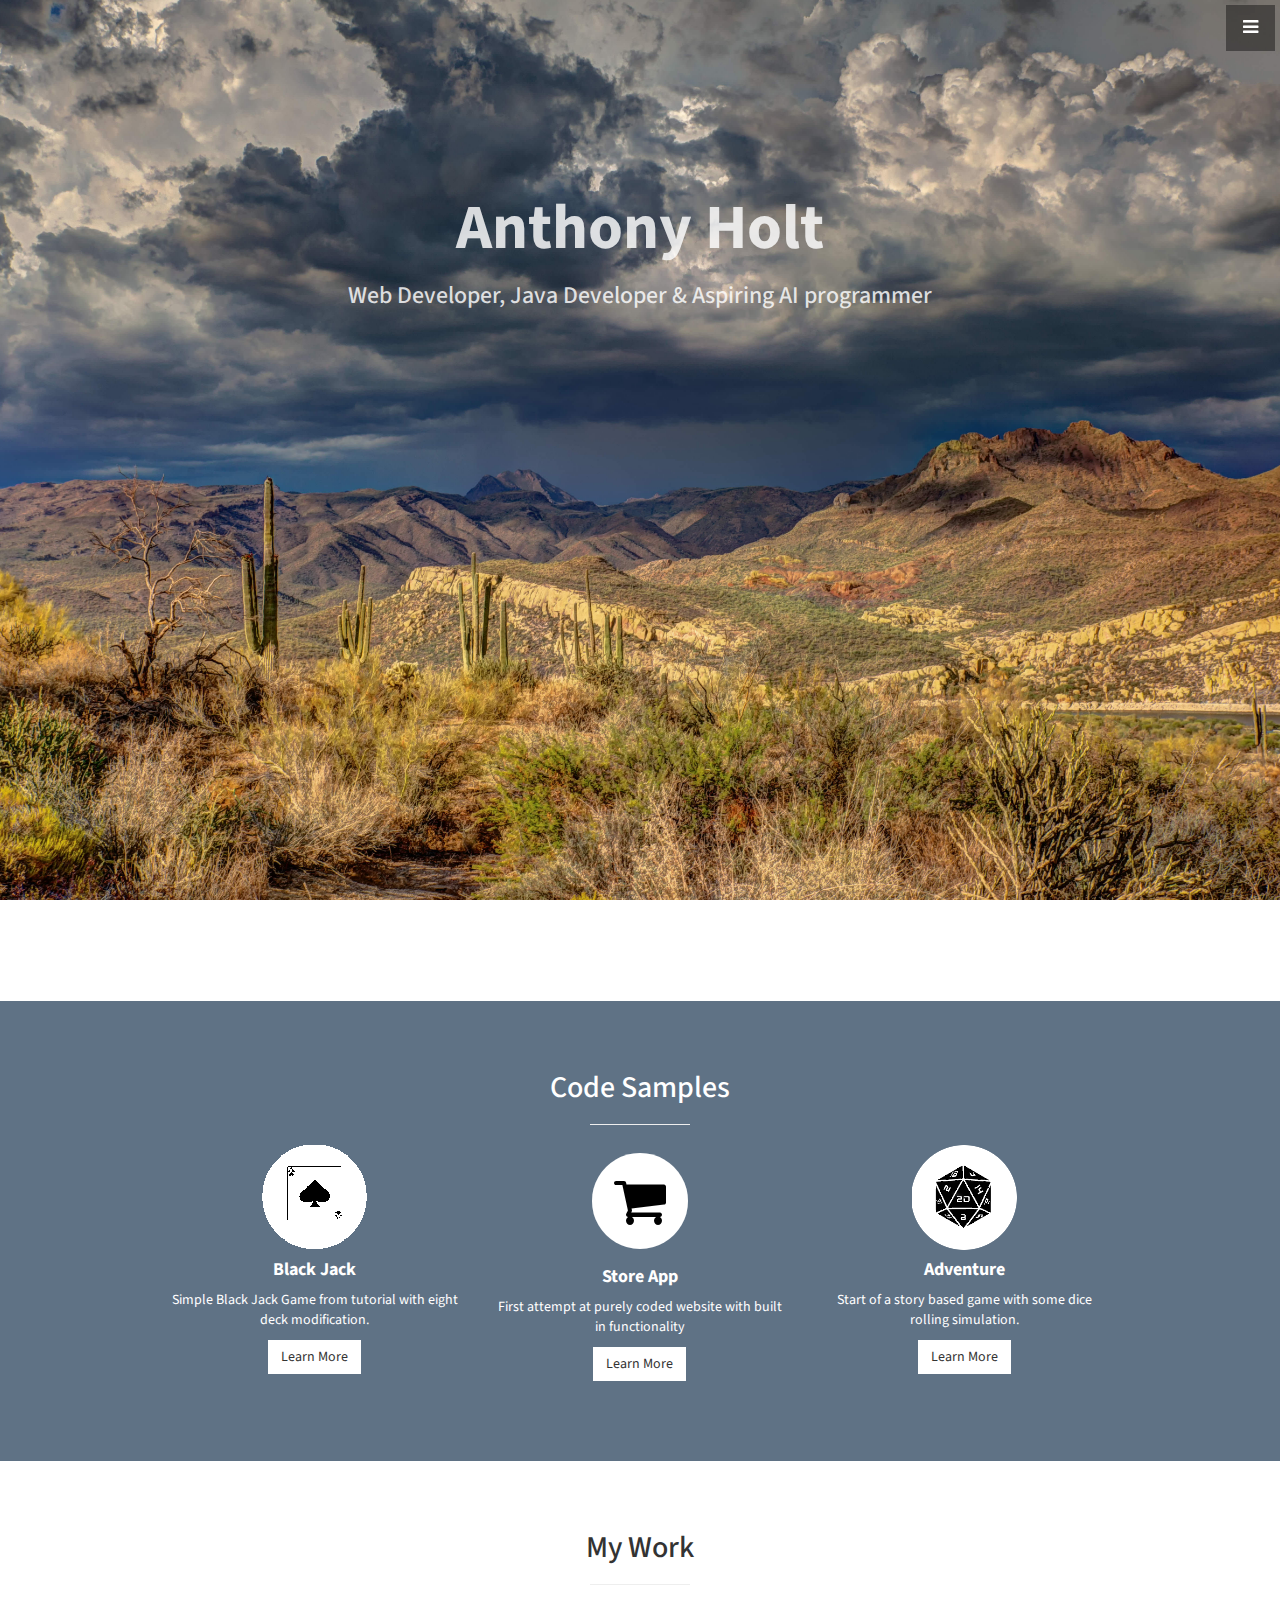
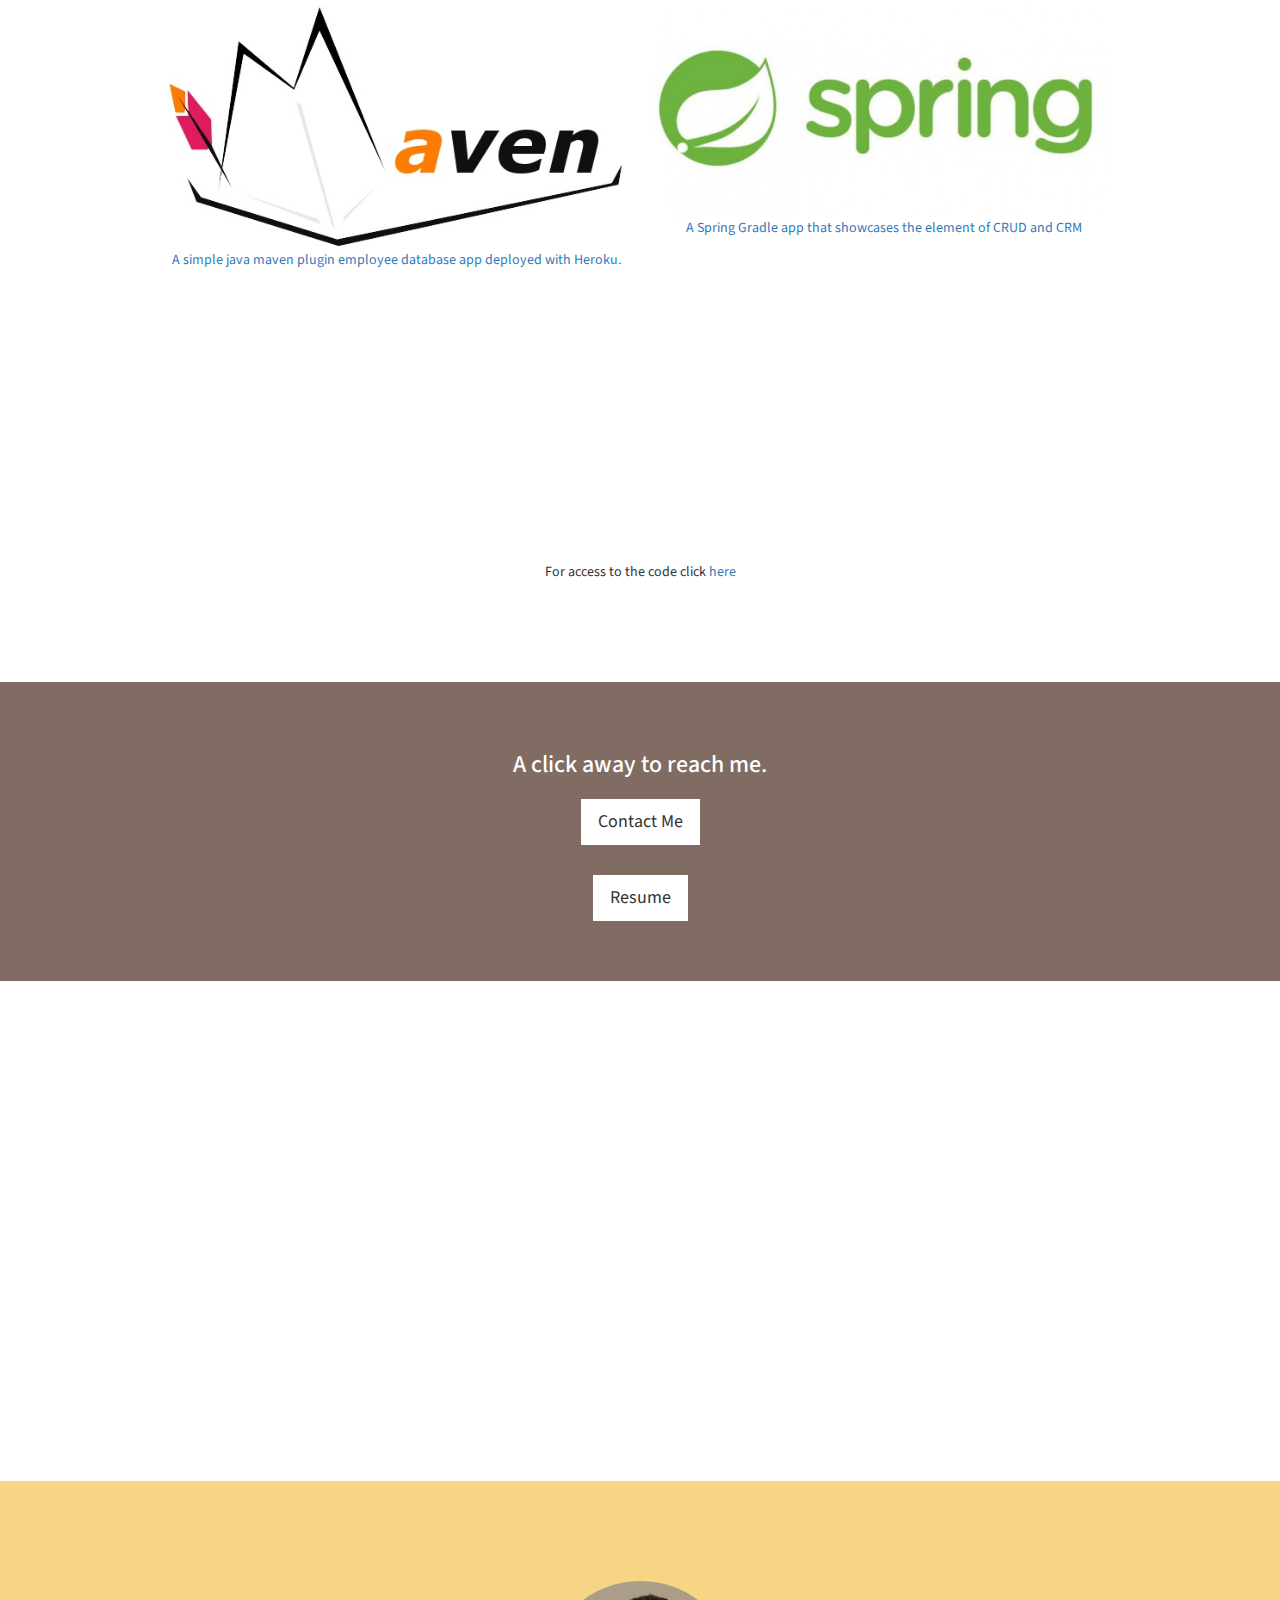
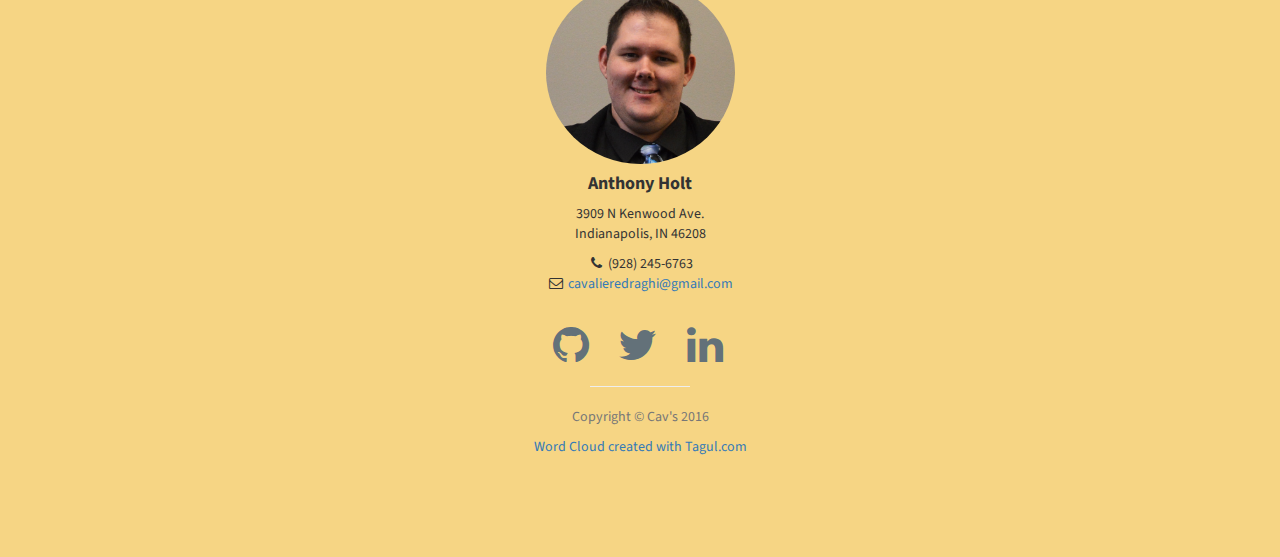
==== index.html @ b6344d40 "correcting the link for my linkedin" ====
<!DOCTYPE html>
<html lang="en">

<head>
    <style>
.parallax { 
    /* The image used */
    background-image: url("img_parallax.jpg");

    /* Set a specific height */
    height: 500px; 

    /* Create the parallax scrolling effect */
    background-attachment: fixed;
    background-position: center;
    background-repeat: no-repeat;
    background-size: cover;
}
    </style>
    <meta charset="utf-8">
    <meta http-equiv="X-UA-Compatible" content="IE=edge">
    <meta name="viewport" content="width=device-width, initial-scale=1">
    <meta name="description" content="">
    <meta name="author" content="">

    <title>Anthony Holt</title>
    <link rel="icon" href="store_app/IMG/cav-logo.png">

    <!-- Bootstrap Core CSS -->
    <link href="css/bootstrap.min.css" rel="stylesheet">

    <!-- Custom CSS -->
    <link href="css/stylish-portfolio.css" rel="stylesheet">

    <!-- Custom Fonts -->
    <link href="font-awesome/css/font-awesome.min.css" rel="stylesheet" type="text/css">
    <link href="https://fonts.googleapis.com/css?family=Source+Sans+Pro:300,400,700,300italic,400italic,700italic" rel="stylesheet" type="text/css">

    <!-- HTML5 Shim and Respond.js IE8 support of HTML5 elements and media queries -->
    <!-- WARNING: Respond.js doesn't work if you view the page via file:// -->
    <!--[if lt IE 9]>
        <script src="https://oss.maxcdn.com/libs/html5shiv/3.7.0/html5shiv.js"></script>
        <script src="https://oss.maxcdn.com/libs/respond.js/1.4.2/respond.min.js"></script>
    <![endif]-->

</head>

<body>

    <!-- Navigation -->
    <a id="menu-toggle" href="#" class="btn btn-dark btn-lg toggle"><i class="fa fa-bars"></i></a>
    <nav id="sidebar-wrapper">
        <ul class="sidebar-nav">
            <a id="menu-close" href="#" class="btn btn-light btn-lg pull-right toggle"><i class="fa fa-times"></i></a>
            <li class="sidebar-brand">
                <a href="#top" onclick=$("#menu-close").click();>Anthony Holt</a>
            </li>
            <li>
                <a href="#top" onclick=$("#menu-close").click();>Home</a>
            </li>
            <li>
                <a href="#about" onclick=$("#menu-close").click();>About</a>
            </li>
            <li>
                <a href="#services" onclick=$("#menu-close").click();>Console Apps</a>
            </li>
            <li>
                <a href="#portfolio" onclick=$("#menu-close").click();>Portfolio</a>
            </li> 
            <li>
                <a href="#contact" onclick=$("#menu-close").click();>Contact</a>
            </li>
        </ul>
    </nav>

    <!-- Header -->
    <header id="top" class="header">
        <div class="text-vertical-center">
            <h1>Anthony Holt</h1>
            <h3>Web Developer, Java Developer &amp; Aspiring AI programmer </h3>
            <br>
            <iframe width="640" height="360" src="https://www.youtube.com/embed/OWhbqF-Lu-Y?autoplay=1&loop=1&playlist=OWhbqF-Lu-Y" frameborder="0" allowfullscreen></iframe> <!-- looping code, add to end of youtube iframe src: &loop=1&playlist=OWhbqF-Lu-Y-->
        </div>
    </header>

    <!-- About -->
    <section id="about" class="about">
        <div class="container">
            <div class="row">
                <div class="col-lg-12 text-center" >
                   <script src="https://cdn.tagul.com/embed/w0e3c5f4njfo"></script>
                </div>
            </div>
            <!-- /.row -->
        </div>
        <!-- /.container -->
    </section>

    <!-- Services -->
    <!-- some of the icons use font awesome in the circles others are ones I found and made work to fit along side font awesome.-->
    <section id="services" class="services bg-primary">
        <div class="container">
            <div class="row text-center">
                <div class="col-lg-10 col-lg-offset-1">
                    <h2>Code Samples</h2>
                    <hr class="small">
                    <div class="row">
                        <div class="col-md-4 col-sm-6">
                            <div class="service-item">
                                <img src="img/Aceofspadesedit.png">
                                <h4>
                                    <strong>Black Jack</strong>
                                </h4>
                                <p>Simple Black Jack Game from tutorial with eight deck modification.</p>
                                <a href="https://repl.it/Dlfy/6" target="blank" class="btn btn-light">Learn More</a>
                            </div>
                        </div>
                        <div class="col-md-4 col-sm-6">
                            <div class="service-item">
                                <span class="fa-stack fa-4x">
                                <i class="fa fa-circle fa-stack-2x"></i>
                                <i class="fa fa-shopping-cart fa-stack-1x text-primary"></i>
                            </span>
                                <h4>
                                    <strong>Store App</strong>
                                </h4>
                                <p>First attempt at purely coded website with built in functionality</p>
                                <a href="store_app/frontPage.html" target="blank" class="btn btn-light">Learn More</a>
                            </div>
                        </div>
                        <div class="col-md-4 col-sm-6">
                            <div class="service-item">
                                <img src="img/d20.png">
                                <h4>
                                    <strong>Adventure</strong>
                                </h4>
                                <p>Start of a story based game with some dice rolling simulation.</p>
                                <a href="https://repl.it/Dj1J/105" target="blank" class="btn btn-light">Learn More</a>
                            </div>
                        </div>
                    </div>
                    <!-- /.row (nested) -->
                </div>
                <!-- /.col-lg-10 -->
            </div>
            <!-- /.row -->
        </div>
        <!-- /.container -->
    </section>

    <!-- Callout -->
    <!-- <aside class="callout">
        <div class="text-vertical-center">
            <h1>Vertically Centered Text</h1>
        </div>
    </aside>

   <!-- Portfolio -->
    <section id="portfolio" class="portfolio">
        <div class="container">
            <div class="row">
                <div class="col-lg-10 col-lg-offset-1 text-center">
                    <h2>My Work</h2>
                    <hr class="small">
                    <div class="row">
                        <div class="col-md-6">
                            <div class="portfolio-item">
                                <a href="https://employees-app.herokuapp.com/" target="blank">
                                    <img class="img-portfolio img-responsive" src="img/apache-maven-01.jpg">
                                    <p>A simple java maven plugin employee database app deployed with Heroku.</p>
                                </a>
                            </div>
                        </div>
                        <div class="col-md-6">
                            <div class="portfolio-item">
                                <a href="https://cavs-smoothies.herokuapp.com/" target="blank">
                                    <img class="img-portfolio img-responsive" src="img/spring.jpg">
                                    <p>A Spring Gradle app that showcases the element of CRUD and CRM</p>
                                </a>
                            </div>
                        </div>
                        <div class="col-md-12">
                            <div class="portfolio-item">
                                <iframe width="455" height="256" src="https://www.youtube.com/embed/PT2dQYDuKBw?rel=0" frameborder="0" allowfullscreen></iframe>
                                <p>For access to the code click  <a href="https://github.com/cavalieredraghi/Smoothie-Machine" target ="blank">here</a></p>
                            </div>
                        </div>
                       <!-- <div class="col-md-6">
                            <div class="portfolio-item">
                                <a href="#">
                                    <img class="img-portfolio img-responsive" src="img/portfolio-4.jpg">
                                </a>
                            </div>
                        </div>
                    </div>
                    <!-- /.row (nested) -->
                 <!--   <a href="#" class="btn btn-dark">View More Items</a>
                </div>
                <!-- /.col-lg-10 -->
            </div>
            <!-- /.row -->
        </div>
        <!-- /.container -->
    </section>
 
<br>
    <!-- Call to Action -->
    <aside class="call-to-action bg-primary">
        <div class="container">
            <div class="row">
                <div class="col-lg-12 text-center">
                    <h3>A click away to reach me.</h3>
                    <a href="contact_me.html" target="blank" class="btn btn-lg btn-light">Contact Me</a>
                    <p></p>
                    <a href="https://drive.google.com/file/d/0B5Mh5iE-bofHTDJRa090ZE9SdzQ/view?usp=sharing" target="blank" class="btn btn-lg btn-light">Resume</a>
                </div>
            </div>
        </div>
    </aside>

    <!-- Map -->
    <section id="contact" class="map">
        <iframe width="100%" height="100%" frameborder="0" scrolling="no" marginheight="0" marginwidth="0" src="https://www.google.com/maps/embed?pb=!1m18!1m12!1m3!1d3057.865215971734!2d-86.0108276854216!3d39.966766090807376!2m3!1f0!2f0!3f0!3m2!1i1024!2i768!4f13.1!3m3!1m2!1s0x8814b386f02e1463%3A0x7393a4a1e00757ec!2sLaunch+Fishers!5e0!3m2!1sen!2sus!4v1475602423998"></iframe>
        </iframe>
    </section>

    <!-- Footer -->
    <footer>
        <div class="container">
            <div class="row">
                <div class="col-lg-10 col-lg-offset-1 text-center">
                    <img id="Anthony" src="img/Anthony.png">
                    <h4><strong>Anthony Holt</strong>
                    </h4>
                    <p>3909 N Kenwood Ave.
                        <br>Indianapolis, IN 46208</p>
                    <ul class="list-unstyled">
                        <li><i class="fa fa-phone fa-fw"></i> (928) 245-6763</li>
                        <li><i class="fa fa-envelope-o fa-fw"></i> <a href="mailto:cavalieredraghi@gmail.com">cavalieredraghi@gmail.com</a>
                        </li>
                    </ul>
                    <br>
                    <ul class="list-inline">
                        <li>
                            <a href="https://github.com/cavalieredraghi" target="blank"><i class="fa fa-github fa-fw fa-3x"></i></a>
                        </li>
                        <li>
                            <a href="https://twitter.com/CavaliereDraghi" target="blank"><i class="fa fa-twitter fa-fw fa-3x"></i></a>
                        </li>
                        <li>
                            <a href="https://www.linkedin.com/in/anthony-holt-081190128" target="blank"><i class="fa fa-linkedin fa-fw fa-3x"></i></a>
                        </li>
                    </ul>
                    <hr class="small">
                    <p class="text-muted">Copyright &copy; Cav's 2016</p>
                </div>
            </div>
        </div>
        <!-- Please don't remove attribution to Tagul.com -->
<div style="display: table; margin: 0 auto;"><a href="http://tagul.com/" target="blank">Word Cloud created with Tagul.com</a></div>
        <a id="to-top" href="#top" class="btn btn-dark btn-lg"><i class="fa fa-chevron-up fa-fw fa-1x"></i></a>
    </footer>

    <!-- jQuery -->
    <script src="js/jquery.js"></script>

    <!-- Bootstrap Core JavaScript -->
    <script src="js/bootstrap.min.js"></script>

    <!-- Custom Theme JavaScript -->
    <script>
    // Closes the sidebar menu
    $("#menu-close").click(function(e) {
        e.preventDefault();
        $("#sidebar-wrapper").toggleClass("active");
    });
    // Opens the sidebar menu
    $("#menu-toggle").click(function(e) {
        e.preventDefault();
        $("#sidebar-wrapper").toggleClass("active");
    });
    // Scrolls to the selected menu item on the page
    $(function() {
        $('a[href*=#]:not([href=#],[data-toggle],[data-target],[data-slide])').click(function() {
            if (location.pathname.replace(/^\//, '') == this.pathname.replace(/^\//, '') || location.hostname == this.hostname) {
                var target = $(this.hash);
                target = target.length ? target : $('[name=' + this.hash.slice(1) + ']');
                if (target.length) {
                    $('html,body').animate({
                        scrollTop: target.offset().top
                    }, 1000);
                    return false;
                }
            }
        });
    });
    //#to-top button appears after scrolling
    var fixed = false;
    $(document).scroll(function() {
        if ($(this).scrollTop() > 250) {
            if (!fixed) {
                fixed = true;
                // $('#to-top').css({position:'fixed', display:'block'});
                $('#to-top').show("slow", function() {
                    $('#to-top').css({
                        position: 'fixed',
                        display: 'block'
                    });
                });
            }
        } else {
            if (fixed) {
                fixed = false;
                $('#to-top').hide("slow", function() {
                    $('#to-top').css({
                        display: 'none'
                    });
                });
            }
        }
    });
    // Disable Google Maps scrolling
    // See http://stackoverflow.com/a/25904582/1607849
    // Disable scroll zooming and bind back the click event
    var onMapMouseleaveHandler = function(event) {
        var that = $(this);
        that.on('click', onMapClickHandler);
        that.off('mouseleave', onMapMouseleaveHandler);
        that.find('iframe').css("pointer-events", "none");
    }
    var onMapClickHandler = function(event) {
            var that = $(this);
            // Disable the click handler until the user leaves the map area
            that.off('click', onMapClickHandler);
            // Enable scrolling zoom
            that.find('iframe').css("pointer-events", "auto");
            // Handle the mouse leave event
            that.on('mouseleave', onMapMouseleaveHandler);
        }
        // Enable map zooming with mouse scroll when the user clicks the map
    $('.map').on('click', onMapClickHandler);
    </script>

</body>

</html>
---- css/stylish-portfolio.css ----
/*!
 * Start Bootstrap - Stylish Portfolio (http://startbootstrap.com/)
 * Copyright 2013-2016 Start Bootstrap
 * Licensed under MIT (https://github.com/BlackrockDigital/startbootstrap/blob/gh-pages/LICENSE)
 */

/* Global Styles */

html,
body {
    width: 100%;
    height: 100%;
}

body {
    font-family: "Source Sans Pro","Helvetica Neue",Helvetica,Arial,sans-serif;
}

.text-vertical-center {
    display: table-cell;
    text-align: center;
    vertical-align: middle;
    color: rgba(255,255,255,0.82);
}

.text-vertical-center h1 {
    margin: 0;
    padding: 0;
    font-size: 4.5em;
    font-weight: 700;
}

/* Custom Button Styles */

.btn-dark {
    border-radius: 0;
    color: #fff;
    background-color: rgba(0,0,0,0.4);
}

.btn-dark:hover,
.btn-dark:focus,
.btn-dark:active {
    color: #fff;
    background-color: rgba(0,0,0,0.7);
}

.btn-light {
    border-radius: 0;
    color: #333;
    background-color: rgb(255,255,255);
}

.btn-light:hover,
.btn-light:focus,
.btn-light:active {
    color: #333;
    background-color: rgba(255,255,255,0.8);
}

/* Custom Horizontal Rule */

hr.small {
    max-width: 100px;
}

/* Side Menu */

#sidebar-wrapper {
    z-index: 1000;
    position: fixed;
    right: 0;
    width: 250px;
    height: 100%;
    transform: translateX(250px);
    overflow-y: auto;
    background: #222;
    -webkit-transition: all 0.4s ease 0s;
    -moz-transition: all 0.4s ease 0s;
    -ms-transition: all 0.4s ease 0s;
    -o-transition: all 0.4s ease 0s;
    transition: all 0.4s ease 0s;
}

.sidebar-nav {
    position: absolute;
    top: 0;
    width: 250px;
    margin: 0;
    padding: 0;
    list-style: none;
}

.sidebar-nav li {
    text-indent: 20px;
    line-height: 40px;
}

.sidebar-nav li a {
    display: block;
    text-decoration: none;
    color: #999;
}

.sidebar-nav li a:hover {
    text-decoration: none;
    color: #fff;
    background: rgba(255,255,255,0.2);
}

.sidebar-nav li a:active,
.sidebar-nav li a:focus {
    text-decoration: none;
}

.sidebar-nav > .sidebar-brand {
    height: 55px;
    font-size: 18px;
    line-height: 55px;
}

.sidebar-nav > .sidebar-brand a {
    color: #999;
}

.sidebar-nav > .sidebar-brand a:hover {
    color: #fff;
    background: none;
}

#menu-toggle {
    z-index: 1;
    position: fixed;
    top: 0;
    right: 0;
}

#sidebar-wrapper.active {
    right: 250px;
    width: 250px;
    -webkit-transition: all 0.4s ease 0s;
    -moz-transition: all 0.4s ease 0s;
    -ms-transition: all 0.4s ease 0s;
    -o-transition: all 0.4s ease 0s;
    transition: all 0.4s ease 0s;
}

.toggle {
    margin: 5px 5px 0 0;
}

/* Header */

.header {
    display: table;
    position: relative;
    width: 100%;
    height: 100%;
    background: url(../img/arizona.jpg) no-repeat center center scroll;
    /* Create the parallax scrolling effect */
    background-attachment: fixed;
    background-position: center;
    background-repeat: no-repeat;
    background-size: cover;
    

}

/* About */

.about {
    padding: 50px 0;
}

/* Services */

.services {
    padding: 50px 0;
    background-color: rgba(78,99,120,.9);
}

.service-item {
    margin-bottom: 30px;
}

/* Callout */

.callout {
    display: table;
    width: 100%;
    height: 400px;
    color: #fff;
    background: url(../img/callout.jpg) no-repeat center center scroll;
    -webkit-background-size: cover;
    -moz-background-size: cover;
    background-size: cover;
    -o-background-size: cover;
}

/* Portfolio */

.portfolio {
    padding: 50px 0;
}

.portfolio-item {
    margin-bottom: 30px;
}

.img-portfolio {
    margin: 0 auto;
}

.img-portfolio:hover {
    opacity: 0.8;
}

/* Call to Action */

.call-to-action {
    padding: 50px 0;
    background-color: rgba(115,92,82,.9);
}

.call-to-action .btn {
    margin: 10px;
}

/* Map */

.map {
    height: 500px;
}

@media(max-width:768px) {
    .map {
        height: 75%;
    }
}

.map iframe {
    pointer-events: none;
}

/* Footer */

footer {
    padding: 100px 0;
    background-color: rgba(245,208,119,0.9);
}

#to-top {
  display: none;
  position: fixed;
  bottom: 5px;
  right: 5px;
}

/*having correct color on Font awesome*/
.fa-shopping-cart{
    color:black;
}

.fa-linkedin{
    color:rgba(78,99,120,0.9);
}
.fa-twitter{
    color:rgba(78,99,120,0.9);
}
.fa-github{
    color:rgba(78,99,120,0.9);
}

/*protrait photo*/

#Anthony{
    width: 20%;
    height: 20%;
    border-radius: 50%;
}
/*contact me page*/
#wordCloud{
    width: 50%;
    height: 50%;
}
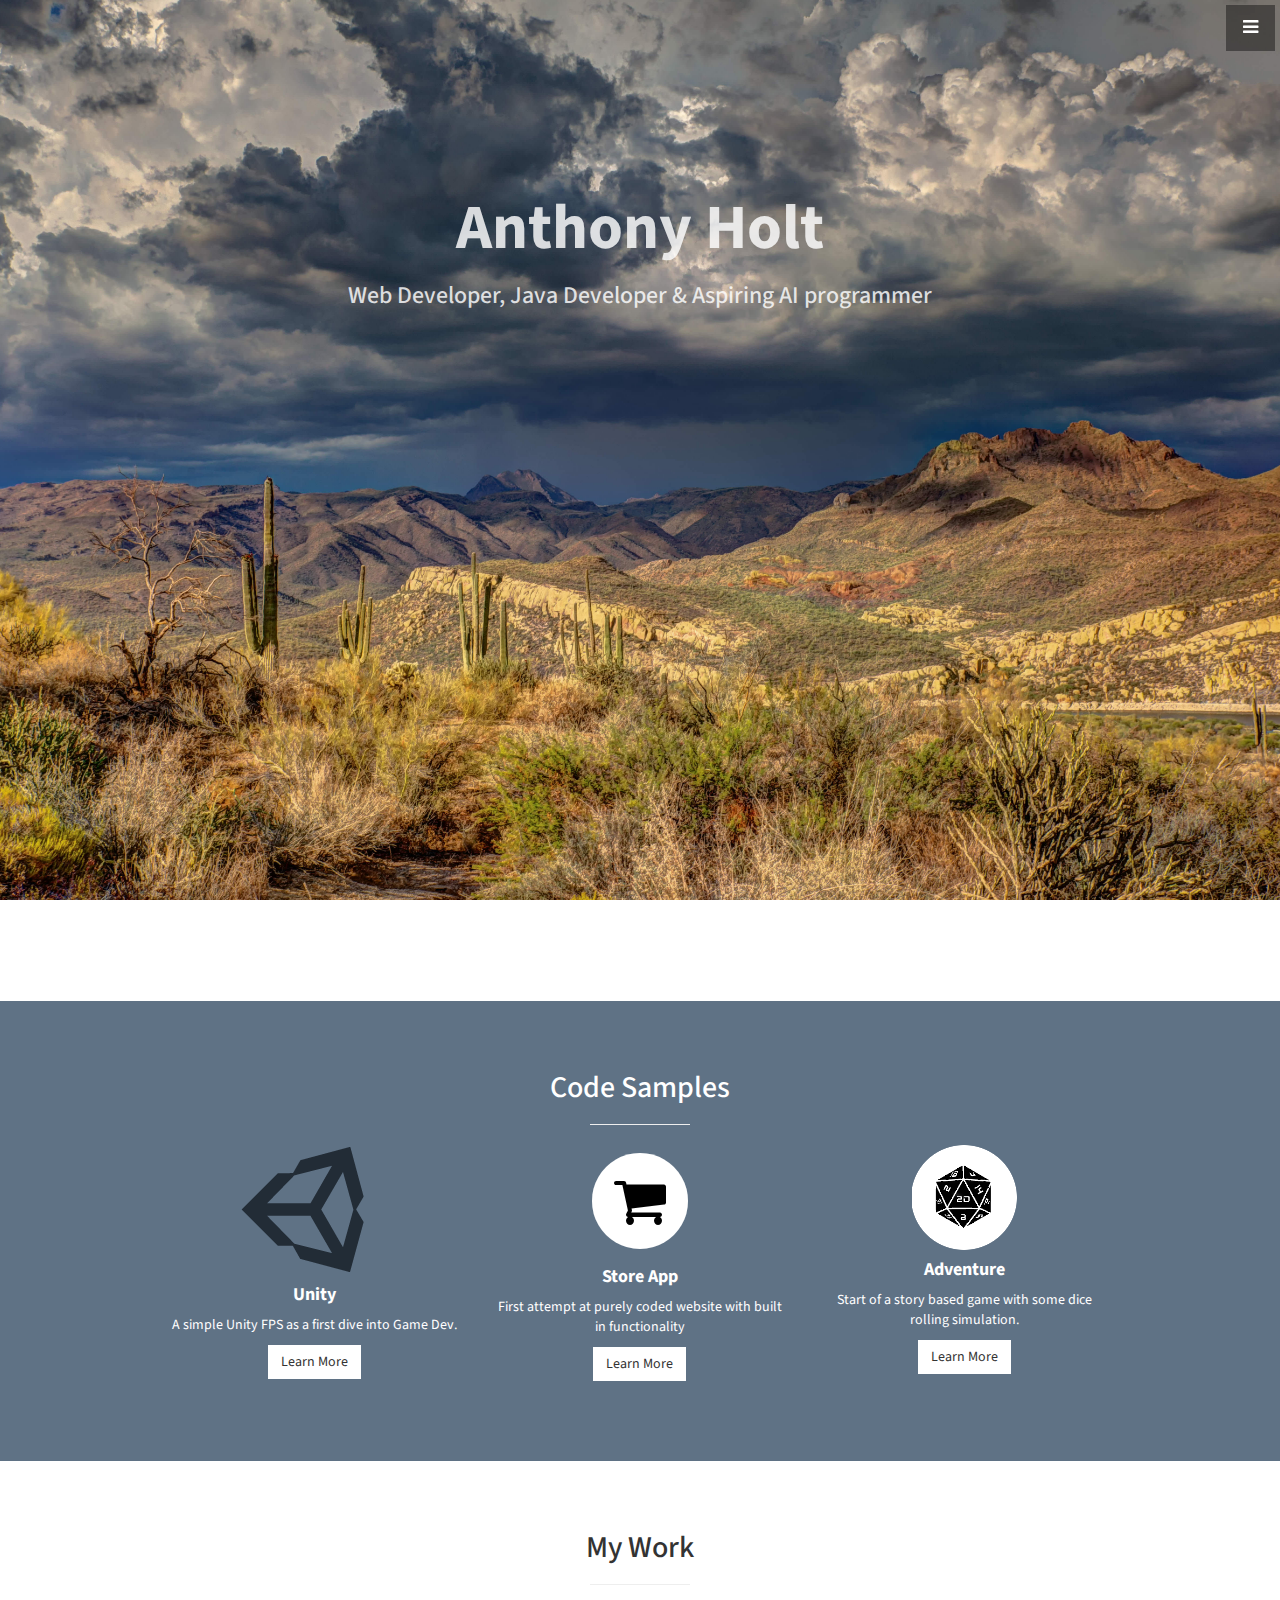
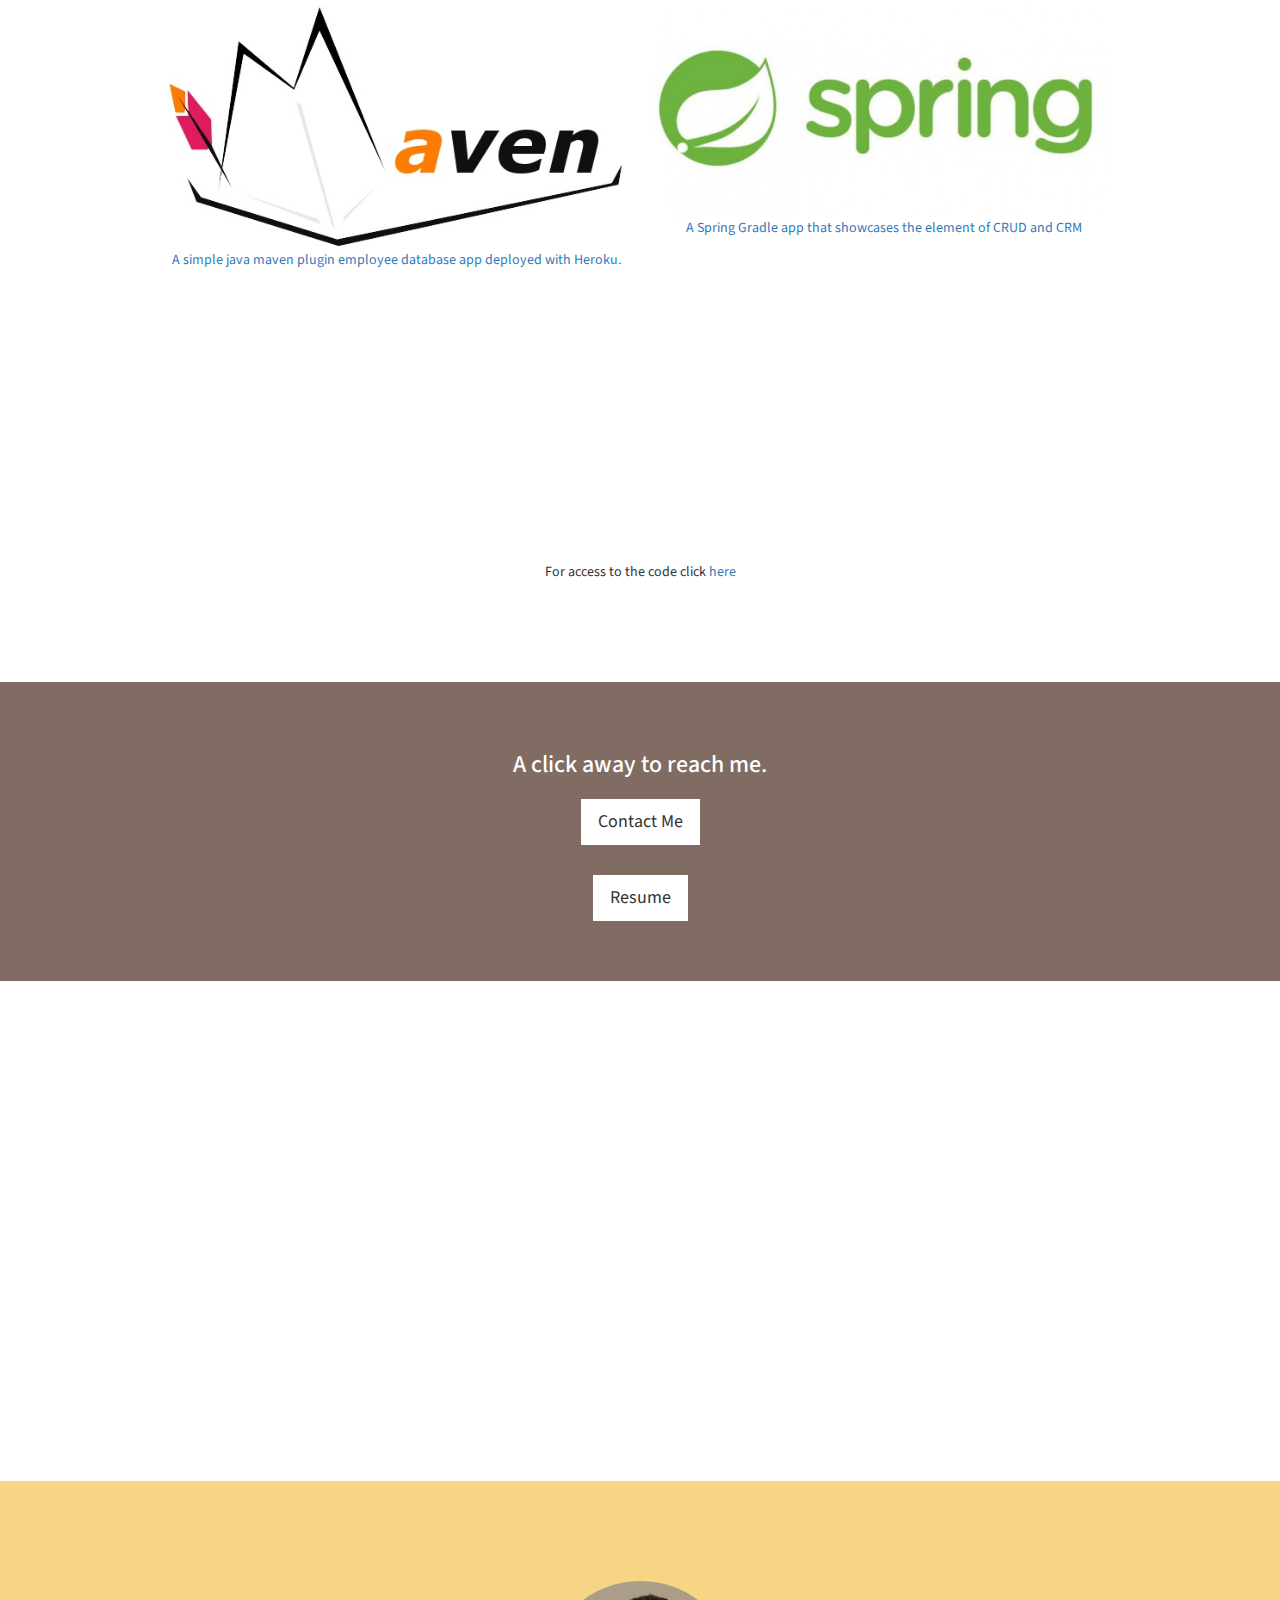
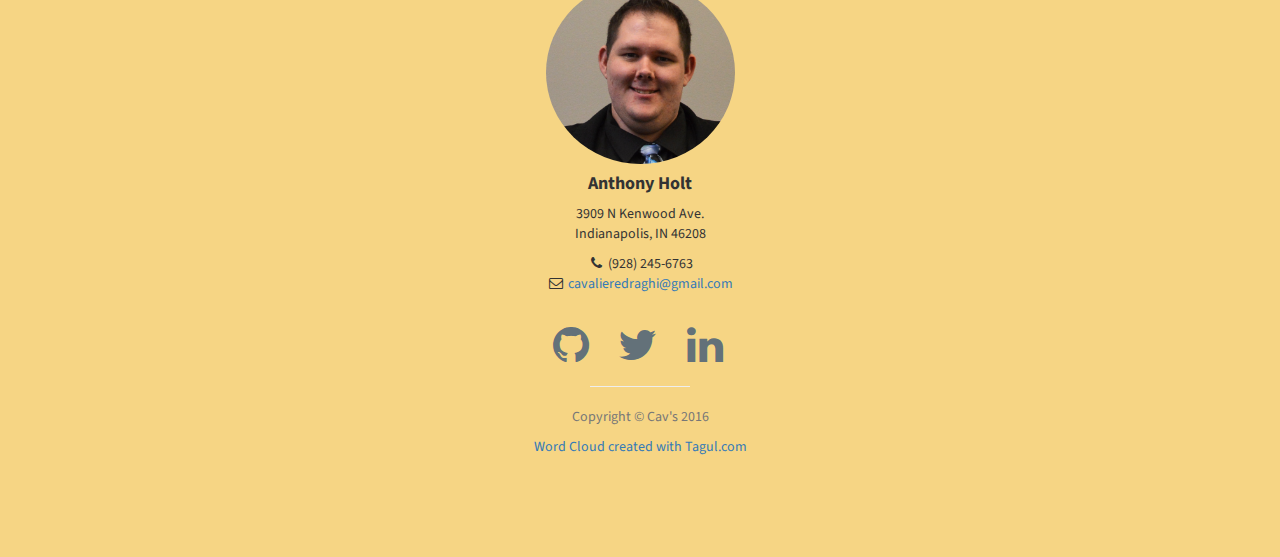
==== commit 91646fb6: "Adding in a unity project to Prof" ====
--- a/index.html
+++ b/index.html
@@ -79,7 +79,7 @@
             <h1>Anthony Holt</h1>
             <h3>Web Developer, Java Developer &amp; Aspiring AI programmer </h3>
             <br>
-            <iframe width="640" height="360" src="https://www.youtube.com/embed/OWhbqF-Lu-Y?autoplay=1&loop=1&playlist=OWhbqF-Lu-Y" frameborder="0" allowfullscreen></iframe> <!-- looping code, add to end of youtube iframe src: &loop=1&playlist=OWhbqF-Lu-Y-->
+            <iframe width="640" height="360" src="https://www.youtube.com/embed/OWhbqF-Lu-Y?autoplay=1" frameborder="0" allowfullscreen></iframe> <!-- looping code, add to end of youtube iframe src: &loop=1&playlist=OWhbqF-Lu-Y-->
         </div>
     </header>
 
@@ -107,12 +107,12 @@
                     <div class="row">
                         <div class="col-md-4 col-sm-6">
                             <div class="service-item">
-                                <img src="img/Aceofspadesedit.png">
+                                <img src="game/TemplateData/Logo.Light.png">
                                 <h4>
-                                    <strong>Black Jack</strong>
+                                    <strong>Unity</strong>
                                 </h4>
-                                <p>Simple Black Jack Game from tutorial with eight deck modification.</p>
-                                <a href="https://repl.it/Dlfy/6" target="blank" class="btn btn-light">Learn More</a>
+                                <p>A simple Unity FPS as a first dive into Game Dev.</p>
+                                <a href="game/index.html" target="blank" class="btn btn-light">Learn More</a>
                             </div>
                         </div>
                         <div class="col-md-4 col-sm-6">
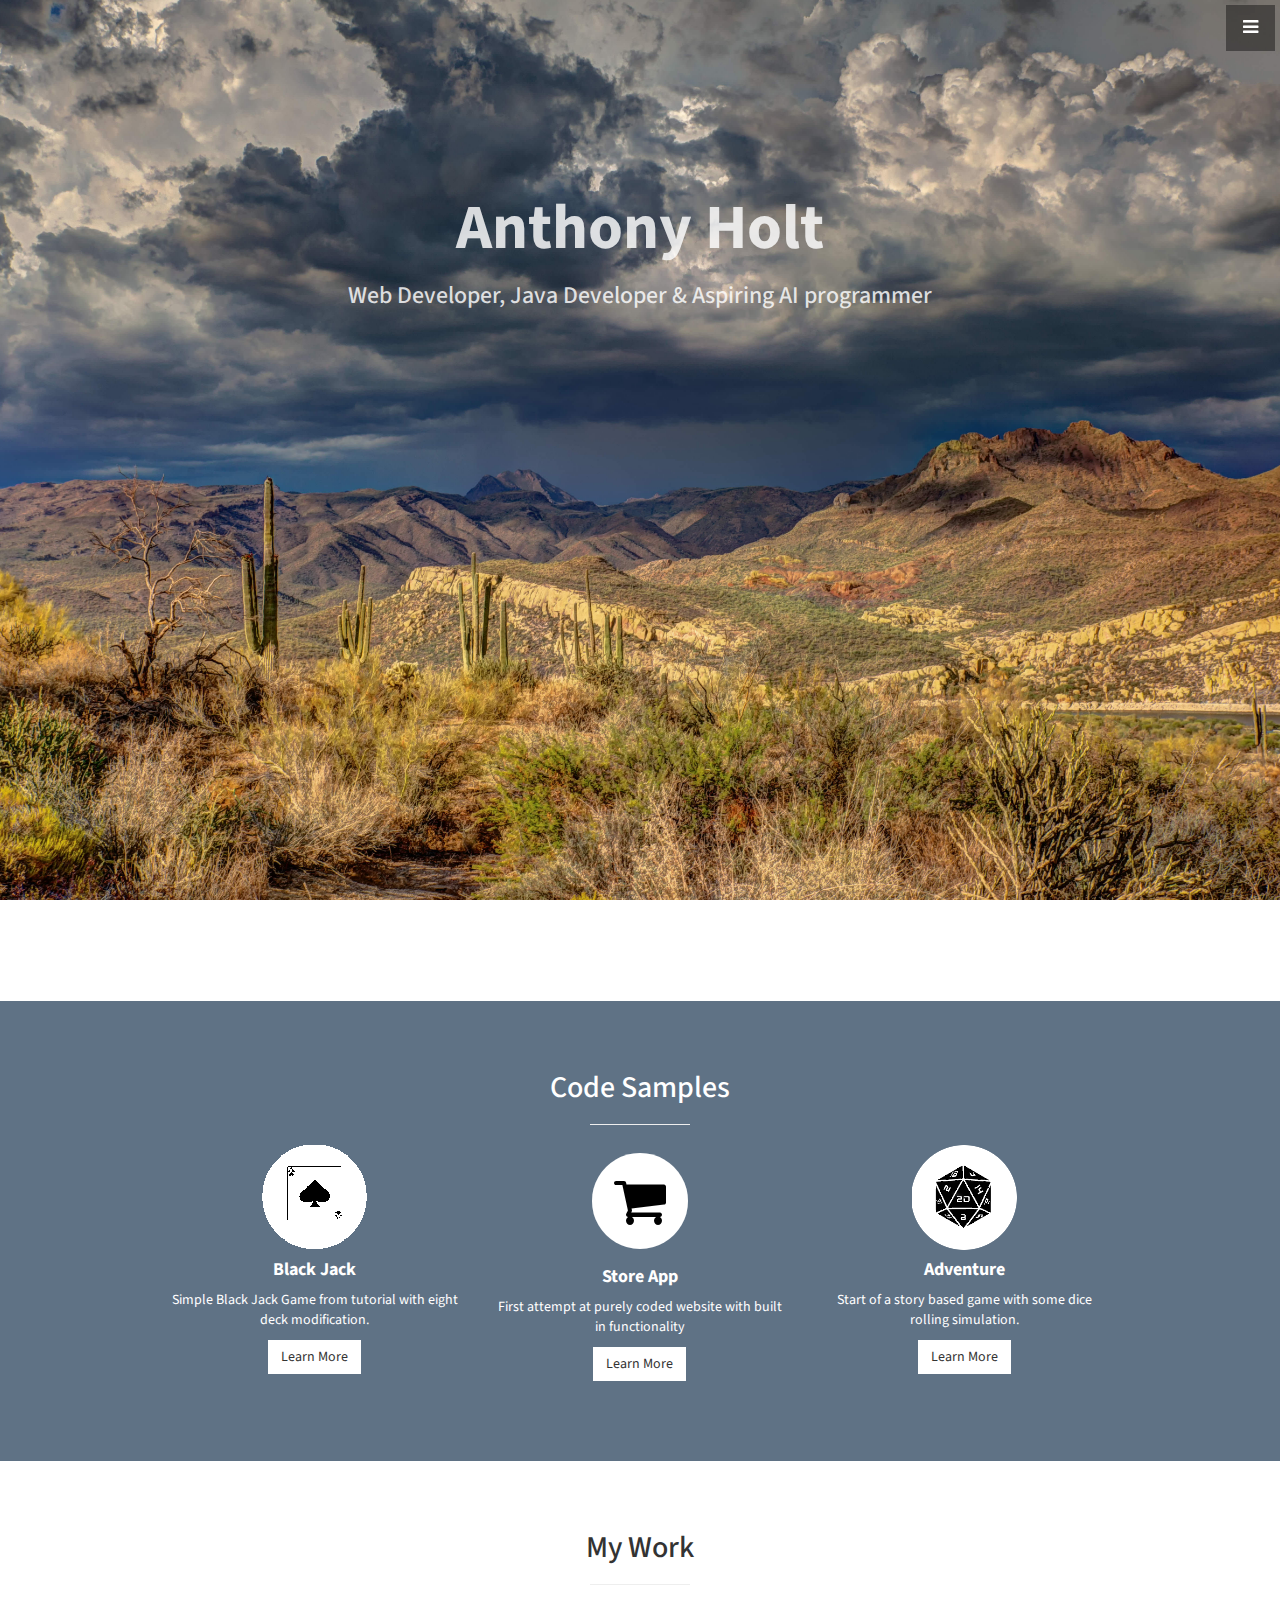
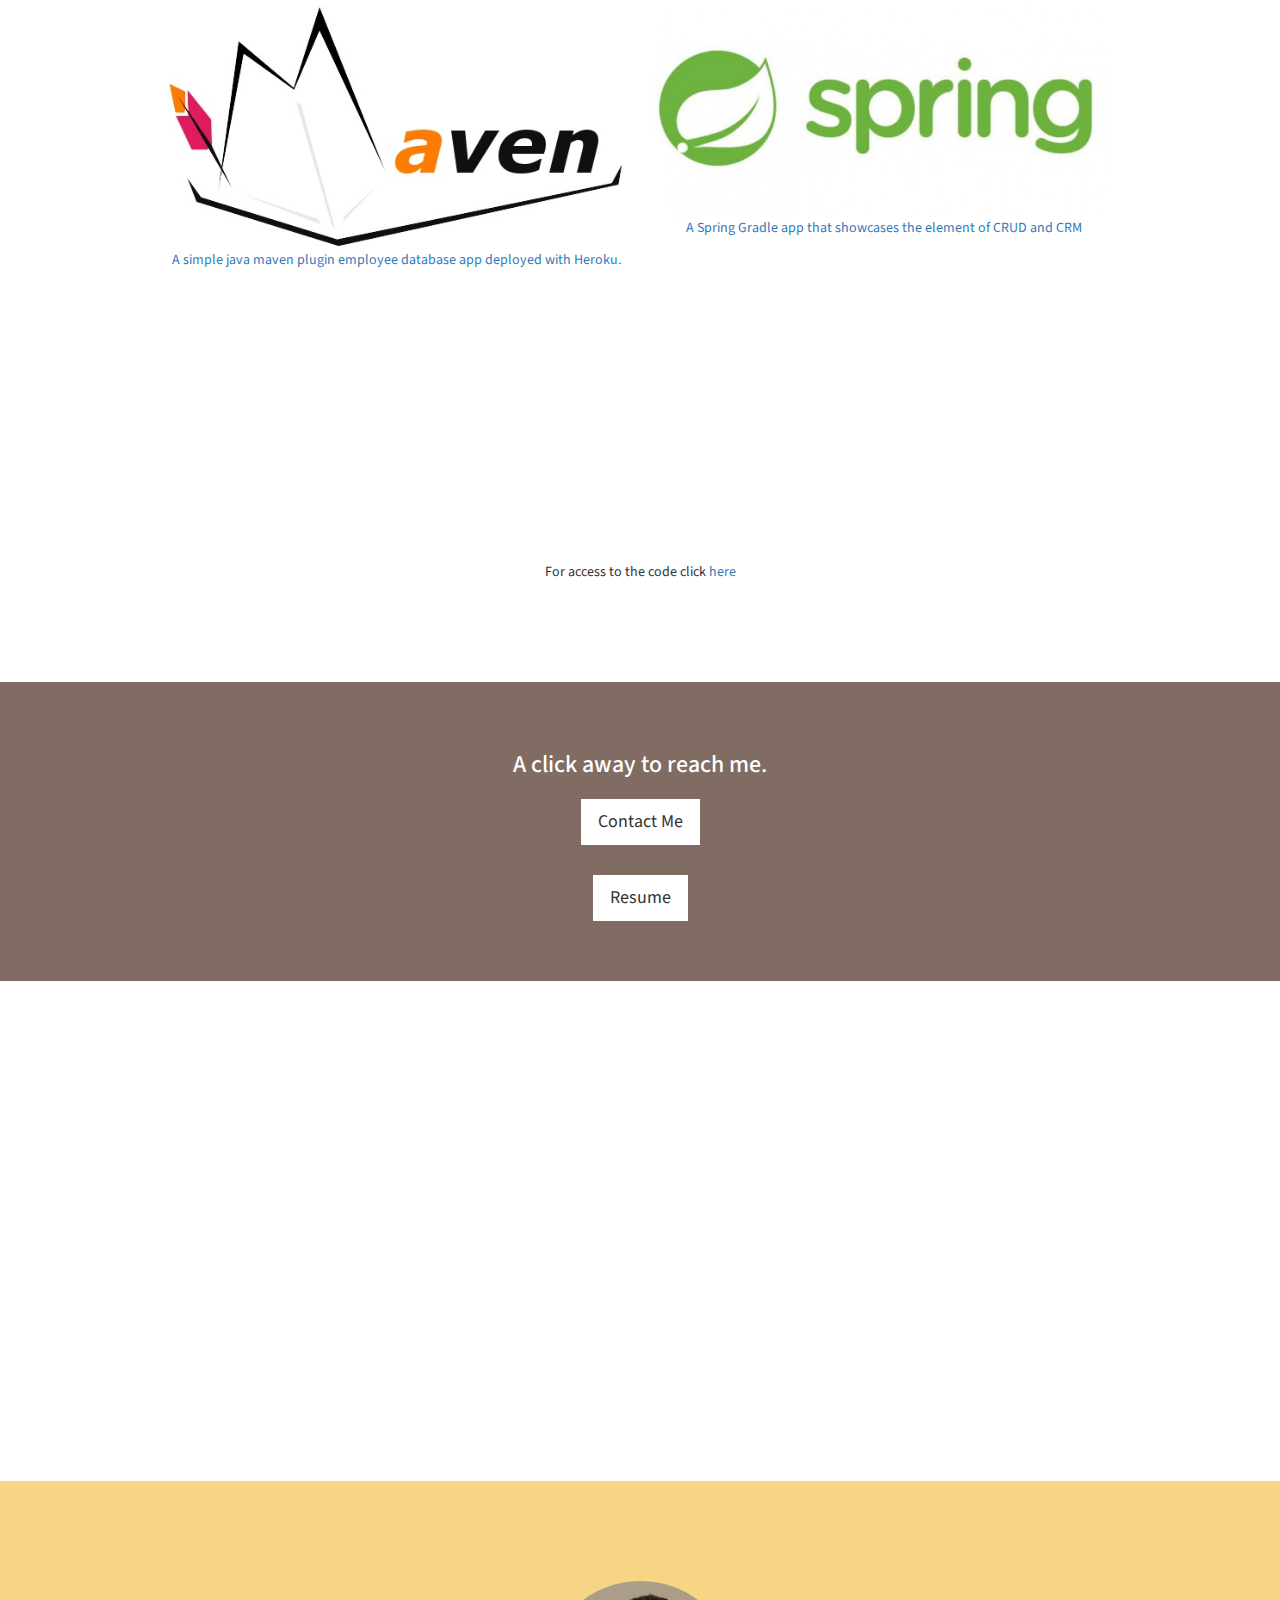
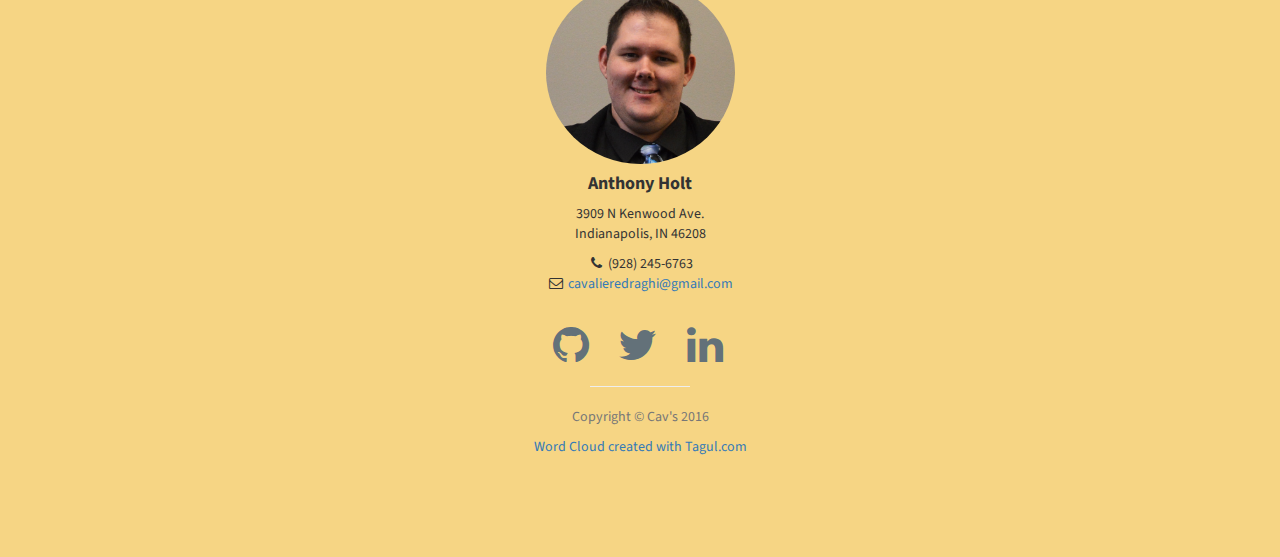
==== commit f4b0337f: "Reworking back before Unity, as Unity is not working." ====
--- a/index.html
+++ b/index.html
@@ -107,12 +107,12 @@
                     <div class="row">
                         <div class="col-md-4 col-sm-6">
                             <div class="service-item">
-                                <img src="game/TemplateData/Logo.Light.png">
+                                <img src="img/Aceofspadesedit.png">
                                 <h4>
-                                    <strong>Unity</strong>
+                                    <strong>Black Jack</strong>
                                 </h4>
-                                <p>A simple Unity FPS as a first dive into Game Dev.</p>
-                                <a href="game/index.html" target="blank" class="btn btn-light">Learn More</a>
+                                <p>Simple Black Jack Game from tutorial with eight deck modification.</p>
+                                <a href="https://repl.it/Dlfy/6" target="blank" class="btn btn-light">Learn More</a>
                             </div>
                         </div>
                         <div class="col-md-4 col-sm-6">
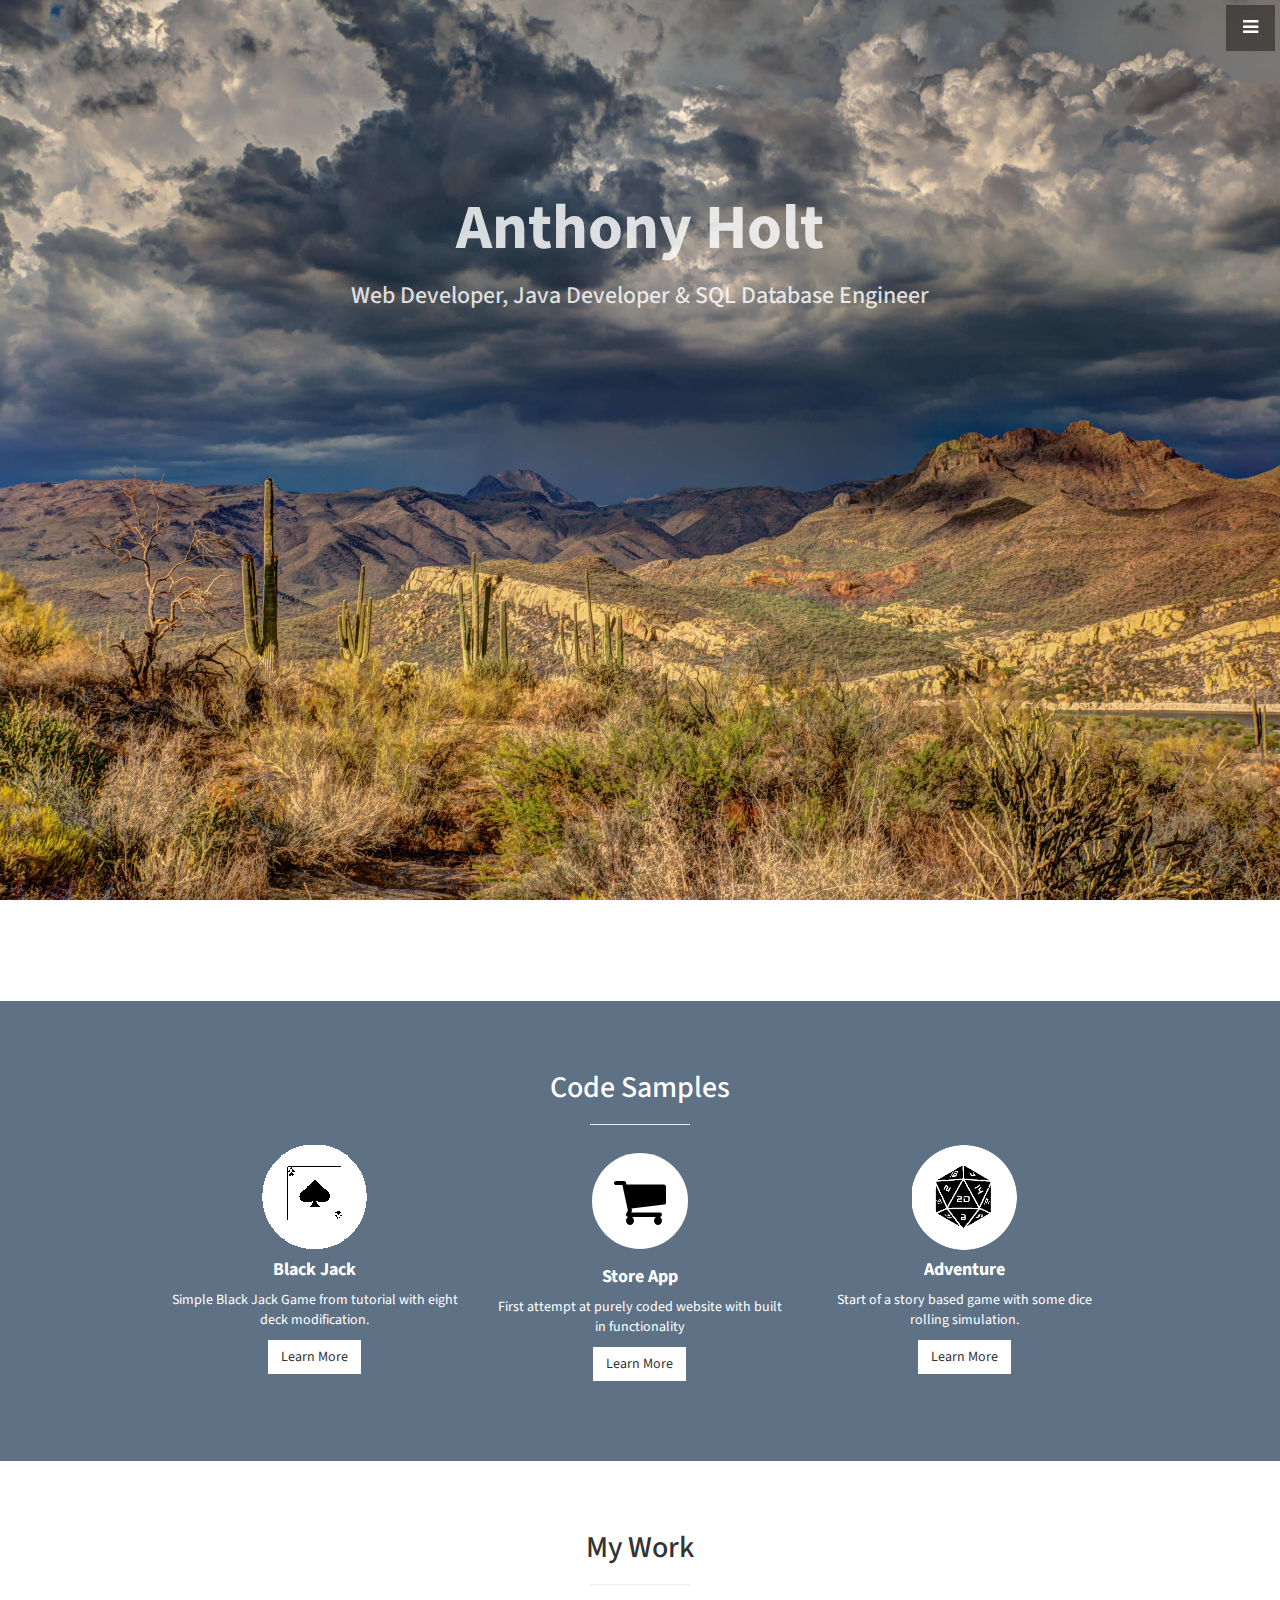
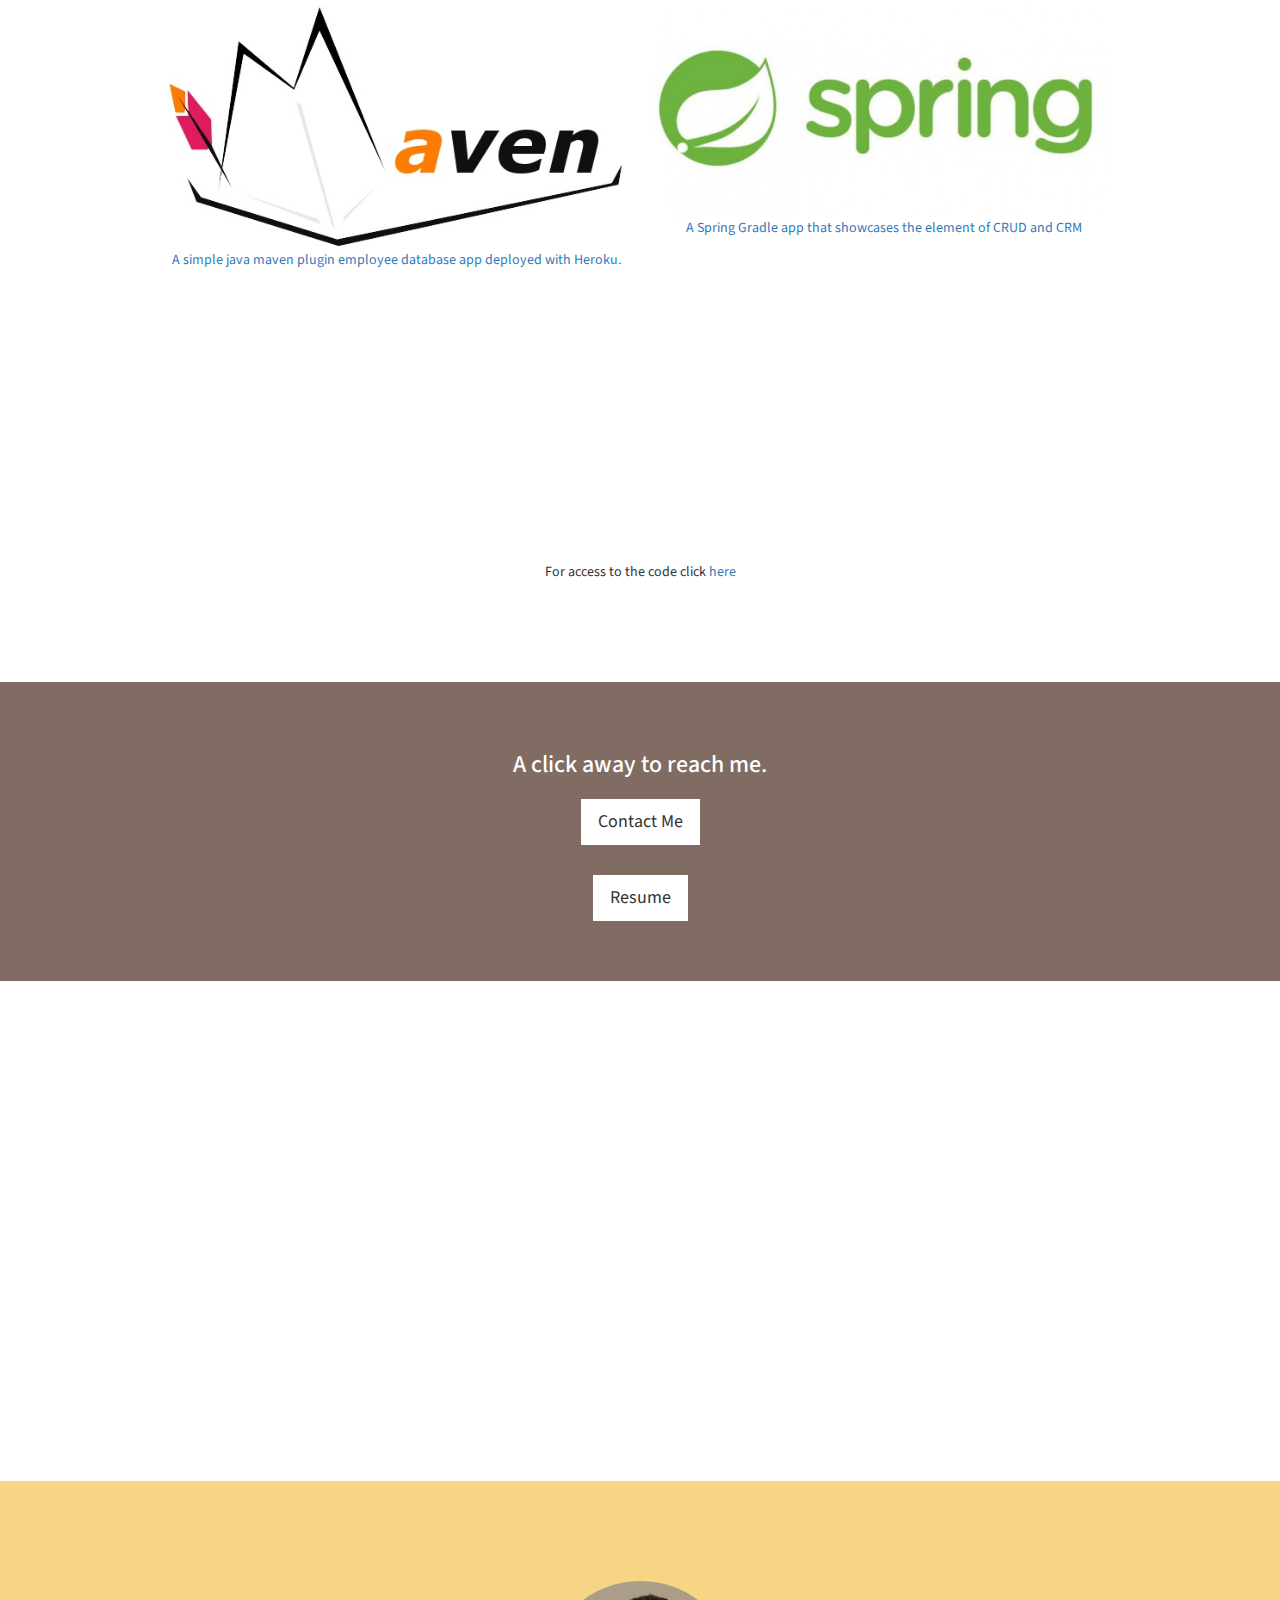
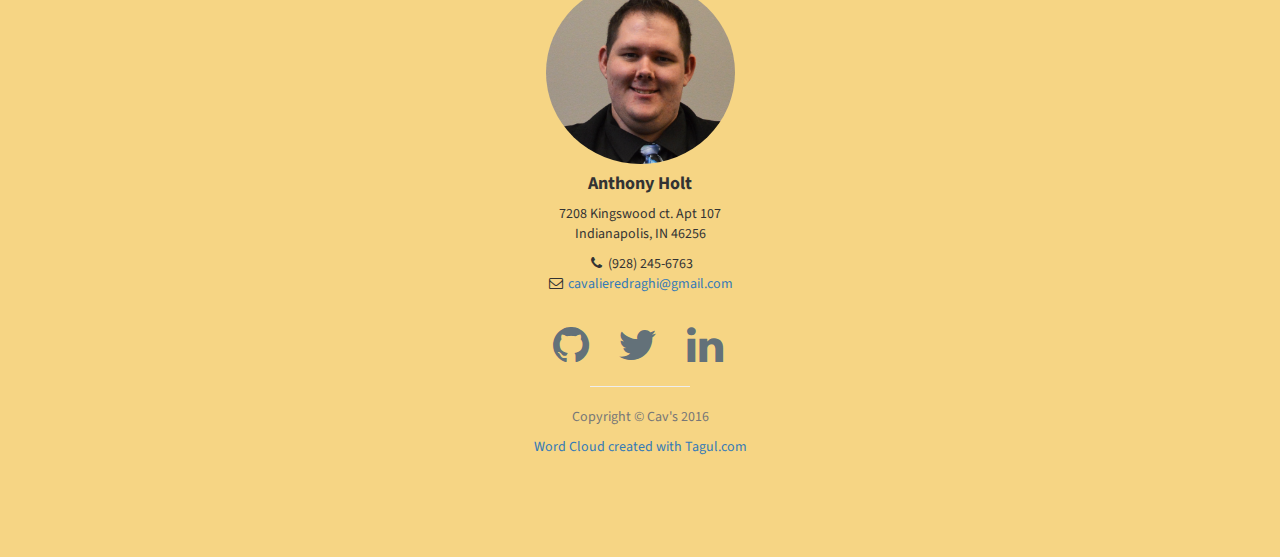
==== commit 088046fb: "Updating finally with change of address and new resume." ====
--- a/index.html
+++ b/index.html
@@ -77,7 +77,7 @@
     <header id="top" class="header">
         <div class="text-vertical-center">
             <h1>Anthony Holt</h1>
-            <h3>Web Developer, Java Developer &amp; Aspiring AI programmer </h3>
+            <h3>Web Developer, Java Developer &amp; SQL Database Engineer </h3>
             <br>
             <iframe width="640" height="360" src="https://www.youtube.com/embed/OWhbqF-Lu-Y?autoplay=1" frameborder="0" allowfullscreen></iframe> <!-- looping code, add to end of youtube iframe src: &loop=1&playlist=OWhbqF-Lu-Y-->
         </div>
@@ -135,7 +135,7 @@
                                     <strong>Adventure</strong>
                                 </h4>
                                 <p>Start of a story based game with some dice rolling simulation.</p>
-                                <a href="https://repl.it/Dj1J/105" target="blank" class="btn btn-light">Learn More</a>
+                                <a href="https://repl.it/Dj1J/107" target="blank" class="btn btn-light">Learn More</a>
                             </div>
                         </div>
                     </div>
@@ -212,7 +212,7 @@
                     <h3>A click away to reach me.</h3>
                     <a href="contact_me.html" target="blank" class="btn btn-lg btn-light">Contact Me</a>
                     <p></p>
-                    <a href="https://drive.google.com/file/d/0B5Mh5iE-bofHTDJRa090ZE9SdzQ/view?usp=sharing" target="blank" class="btn btn-lg btn-light">Resume</a>
+                    <a href="https://drive.google.com/file/d/0B_6IQxel0PagWnZwaEQ4U18xVzA/view?usp=sharing" target="blank" class="btn btn-lg btn-light">Resume</a>
                 </div>
             </div>
         </div>
@@ -232,8 +232,8 @@
                     <img id="Anthony" src="img/Anthony.png">
                     <h4><strong>Anthony Holt</strong>
                     </h4>
-                    <p>3909 N Kenwood Ave.
-                        <br>Indianapolis, IN 46208</p>
+                    <p>7208 Kingswood ct. Apt 107
+                        <br>Indianapolis, IN 46256</p>
                     <ul class="list-unstyled">
                         <li><i class="fa fa-phone fa-fw"></i> (928) 245-6763</li>
                         <li><i class="fa fa-envelope-o fa-fw"></i> <a href="mailto:cavalieredraghi@gmail.com">cavalieredraghi@gmail.com</a>
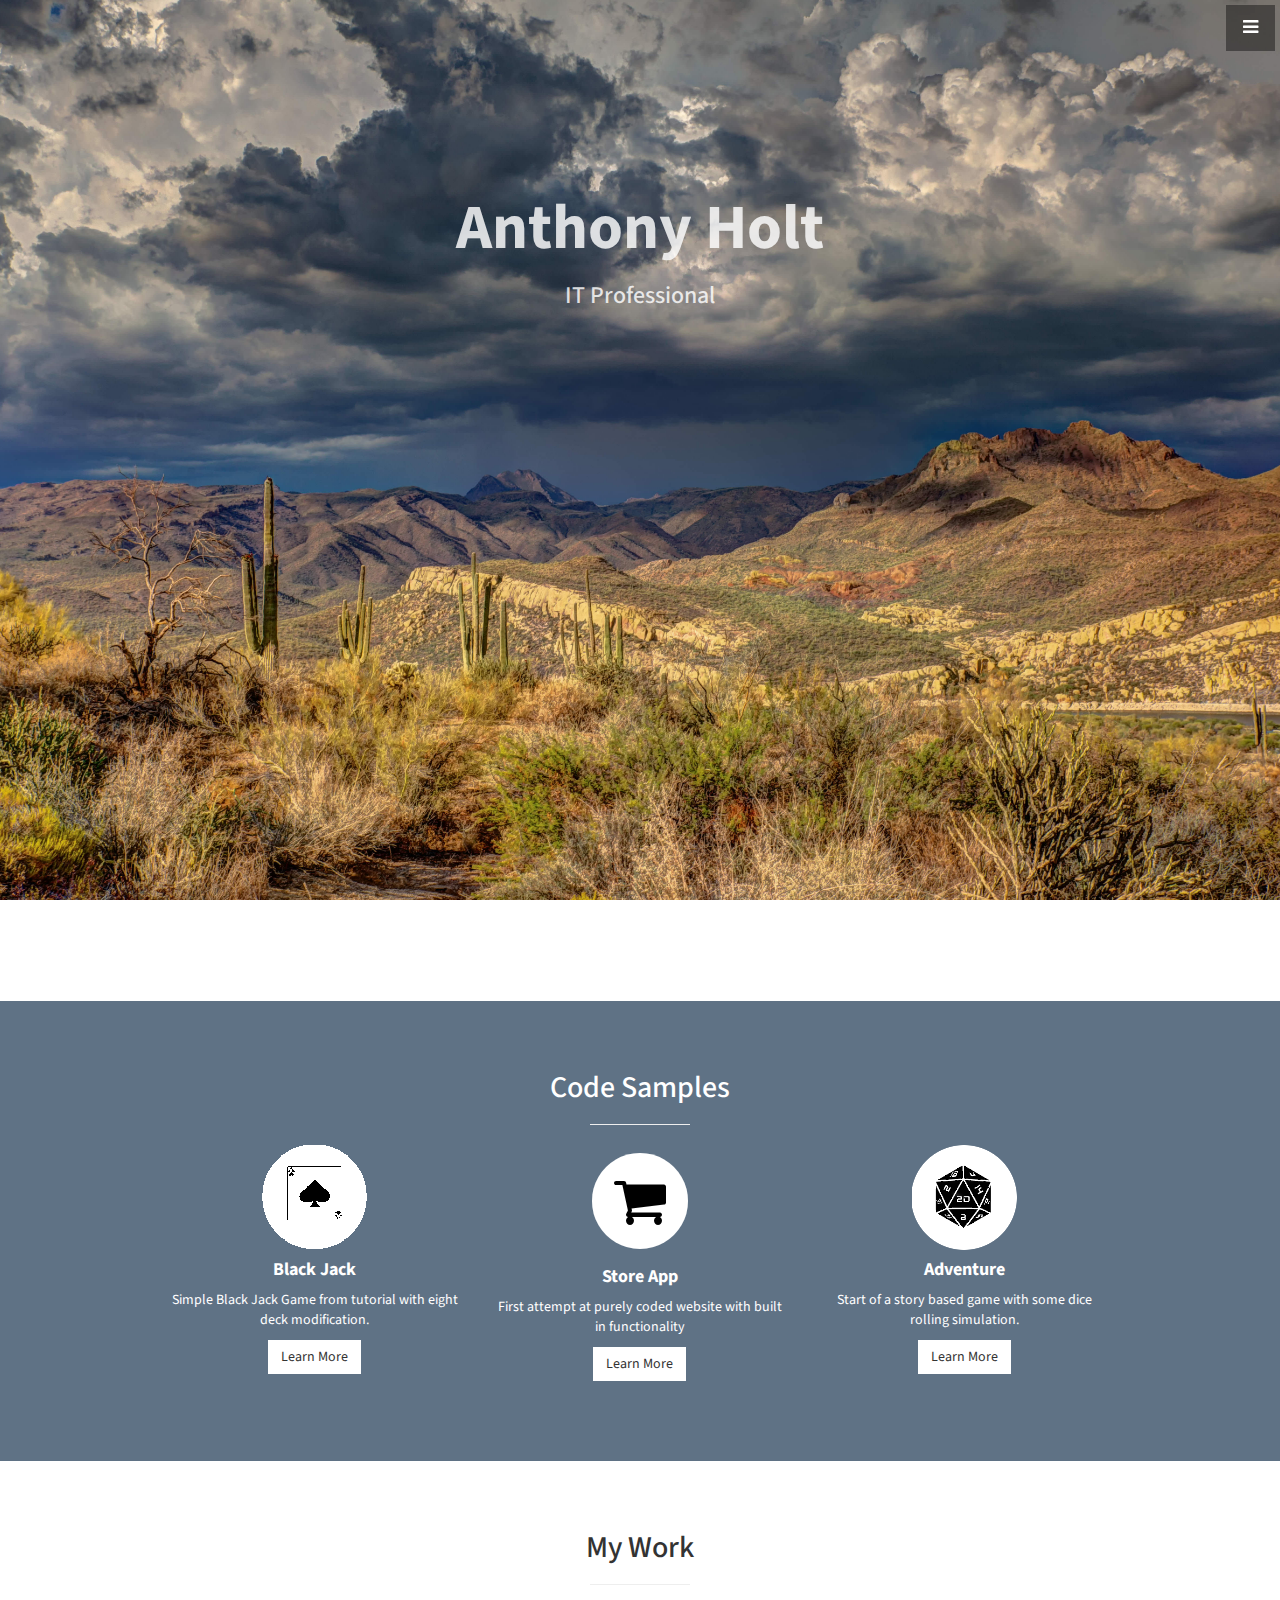
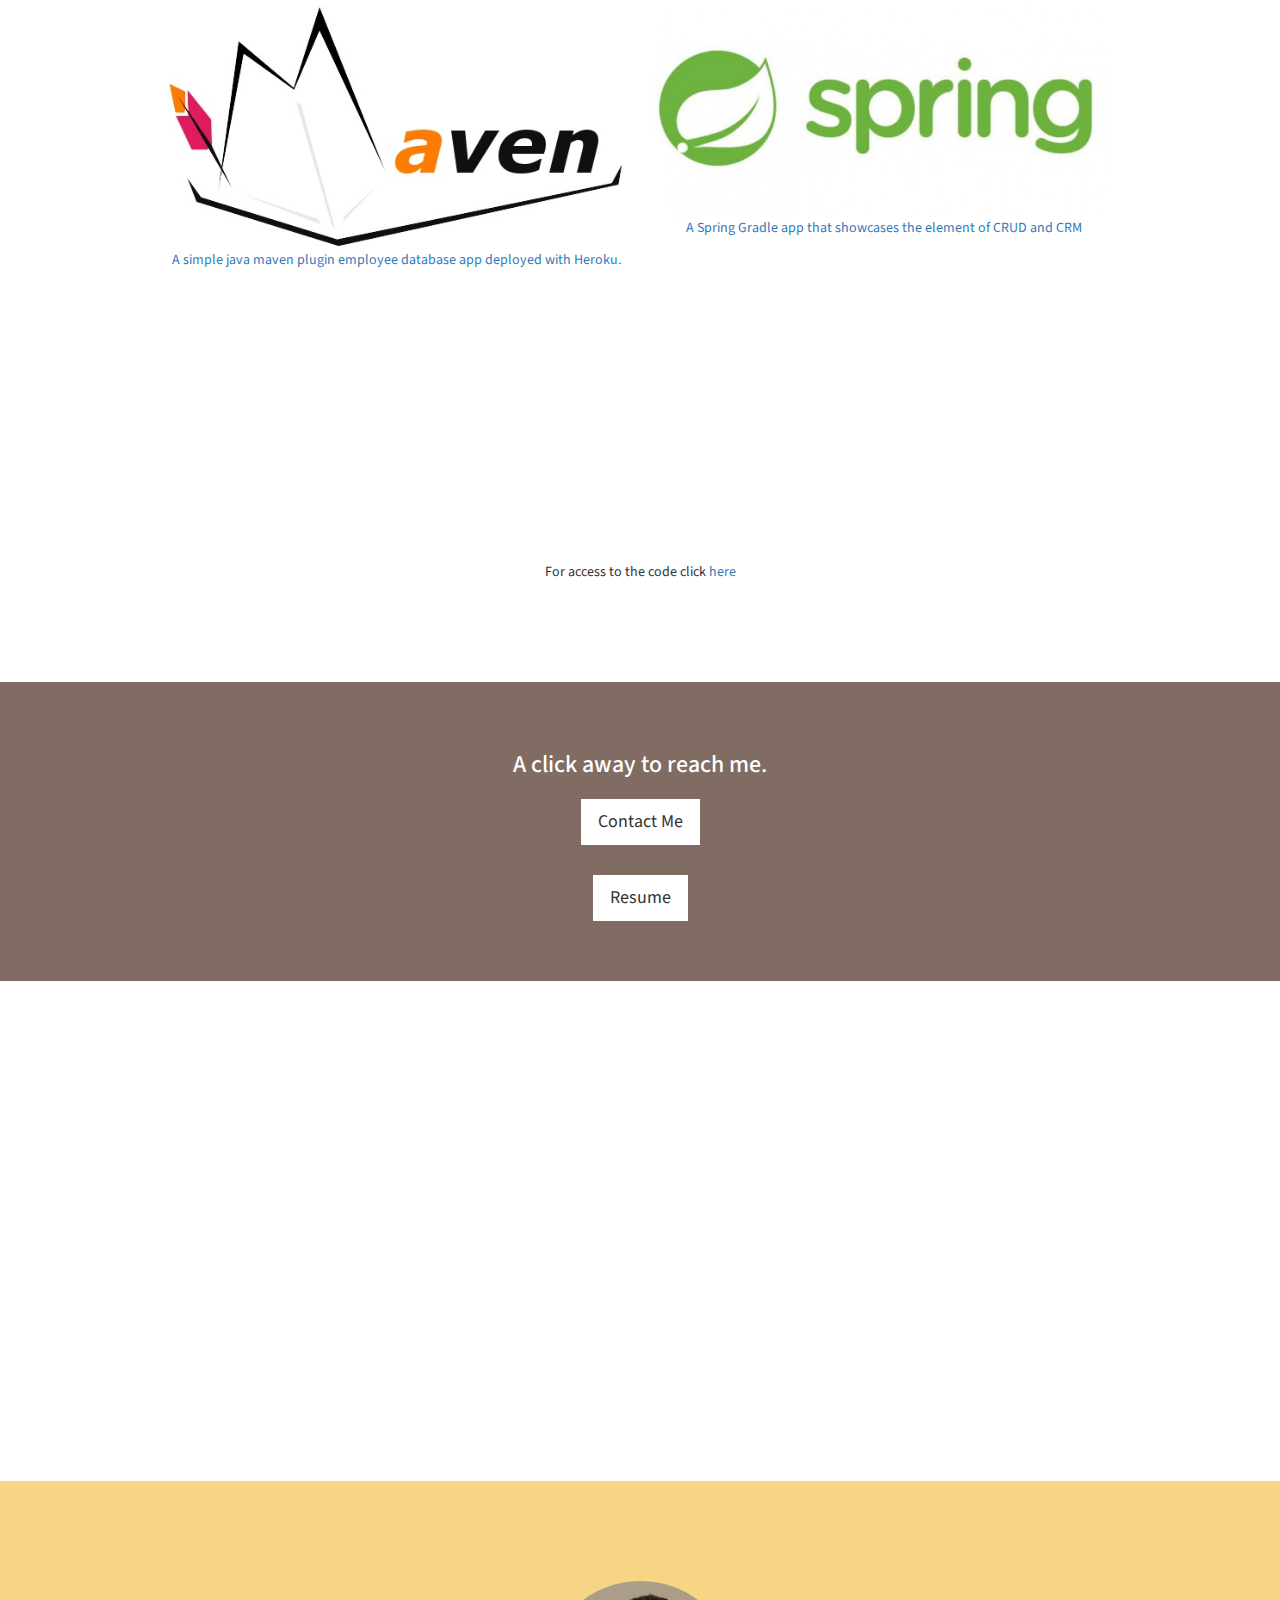
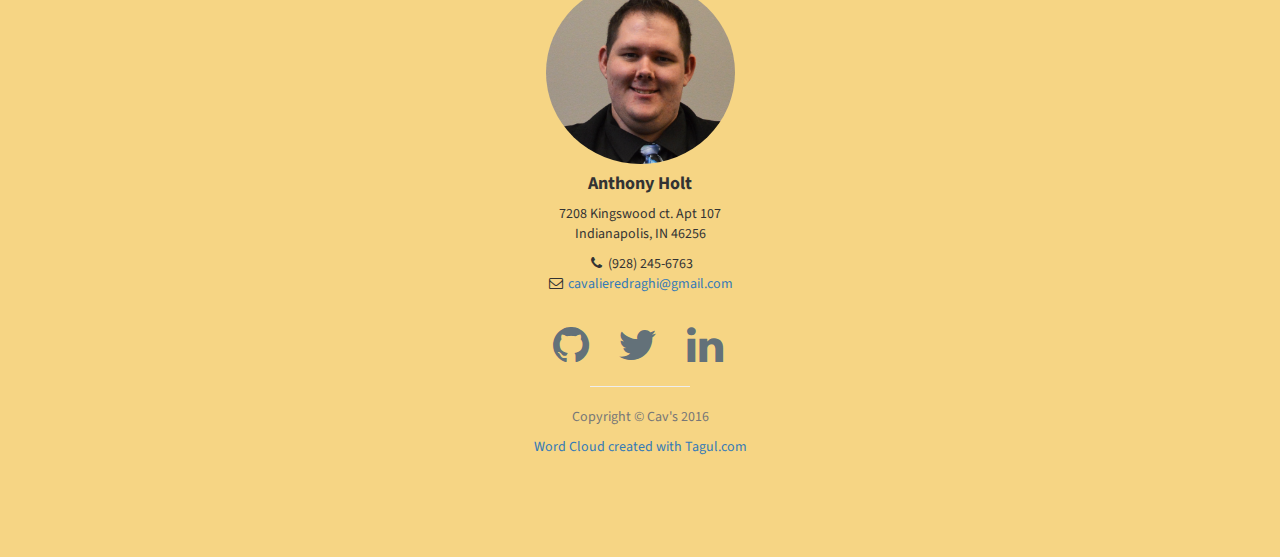
==== commit 9195b97c: "update to resume" ====
--- a/index.html
+++ b/index.html
@@ -77,7 +77,7 @@
     <header id="top" class="header">
         <div class="text-vertical-center">
             <h1>Anthony Holt</h1>
-            <h3>Web Developer, Java Developer &amp; SQL Database Engineer </h3>
+            <h3>IT Professional </h3>
             <br>
             <iframe width="640" height="360" src="https://www.youtube.com/embed/OWhbqF-Lu-Y?autoplay=1" frameborder="0" allowfullscreen></iframe> <!-- looping code, add to end of youtube iframe src: &loop=1&playlist=OWhbqF-Lu-Y-->
         </div>
@@ -212,7 +212,7 @@
                     <h3>A click away to reach me.</h3>
                     <a href="contact_me.html" target="blank" class="btn btn-lg btn-light">Contact Me</a>
                     <p></p>
-                    <a href="https://drive.google.com/file/d/0B_6IQxel0PagWnZwaEQ4U18xVzA/view?usp=sharing" target="blank" class="btn btn-lg btn-light">Resume</a>
+                    <a href="https://drive.google.com/file/d/1XRrxxIriGsSRzQ3XEebktuL0cFszH2BV/view?usp=sharing" target="blank" class="btn btn-lg btn-light">Resume</a>
                 </div>
             </div>
         </div>
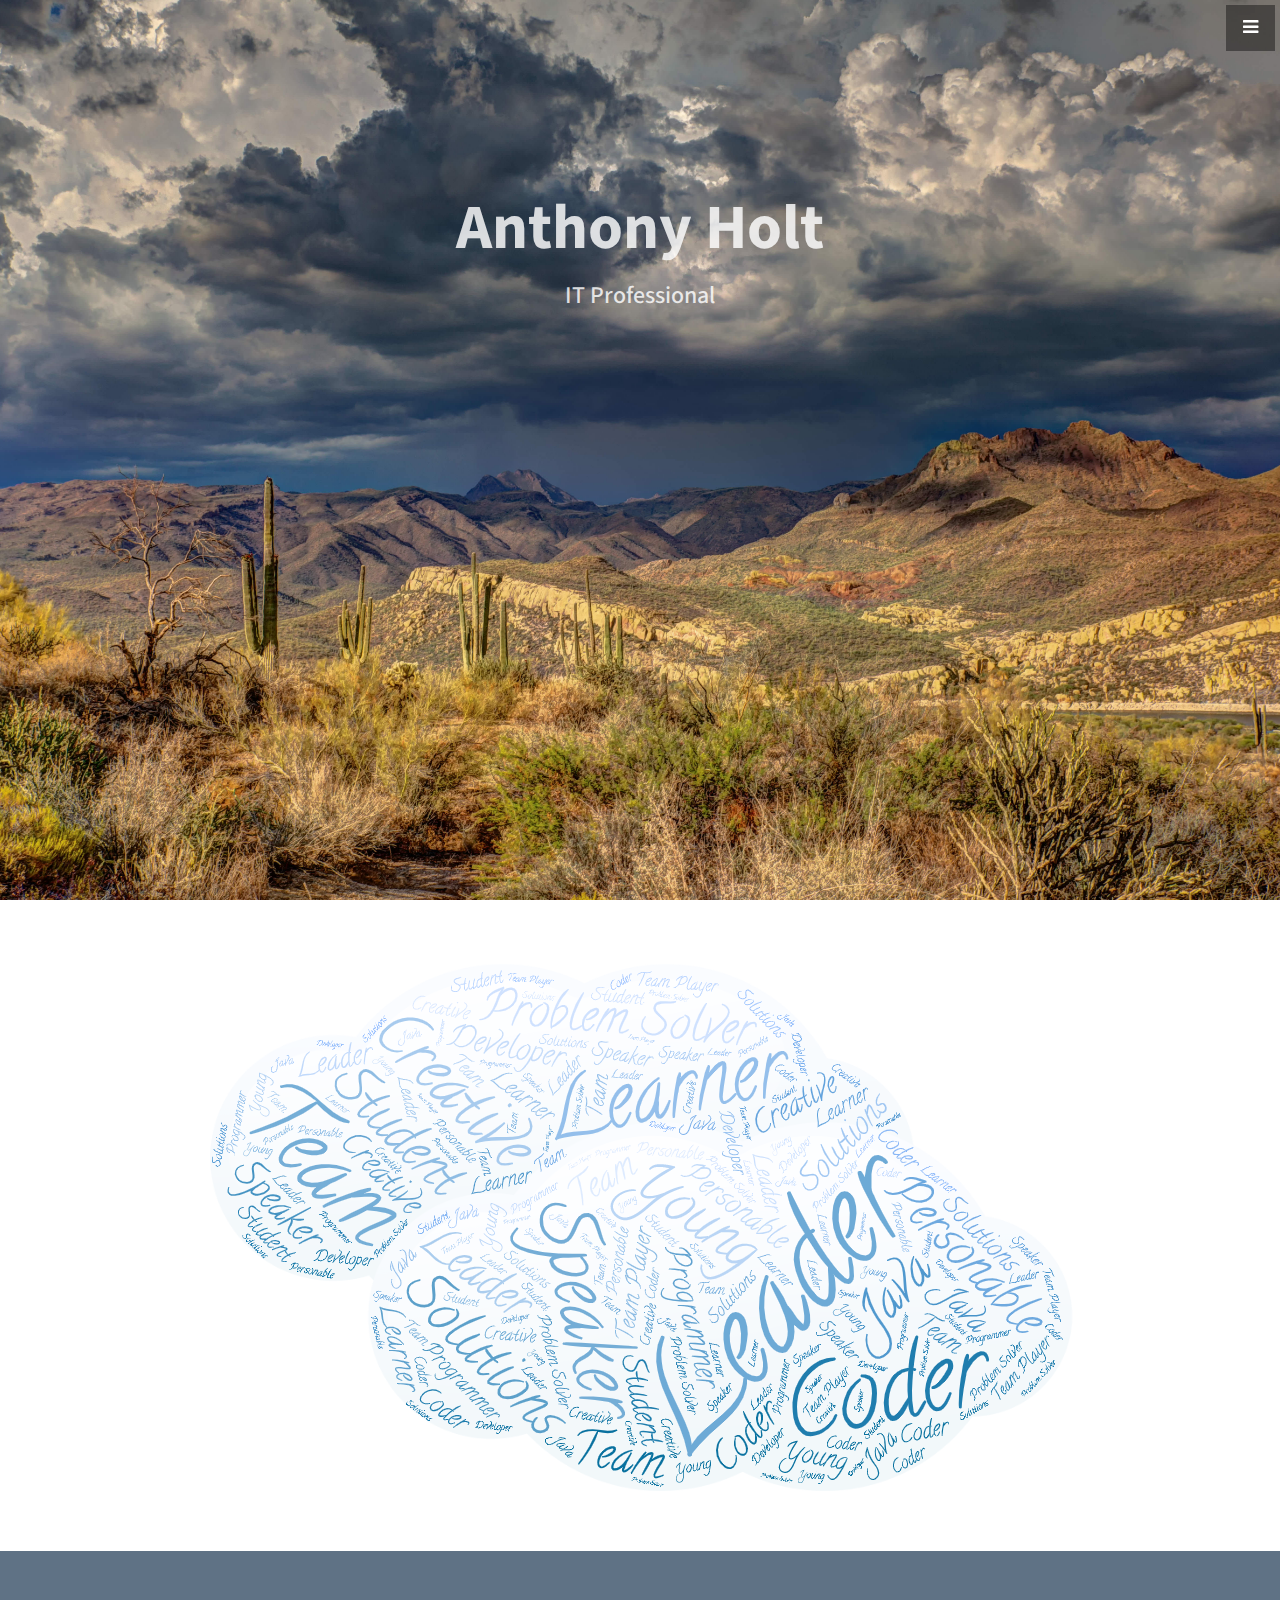
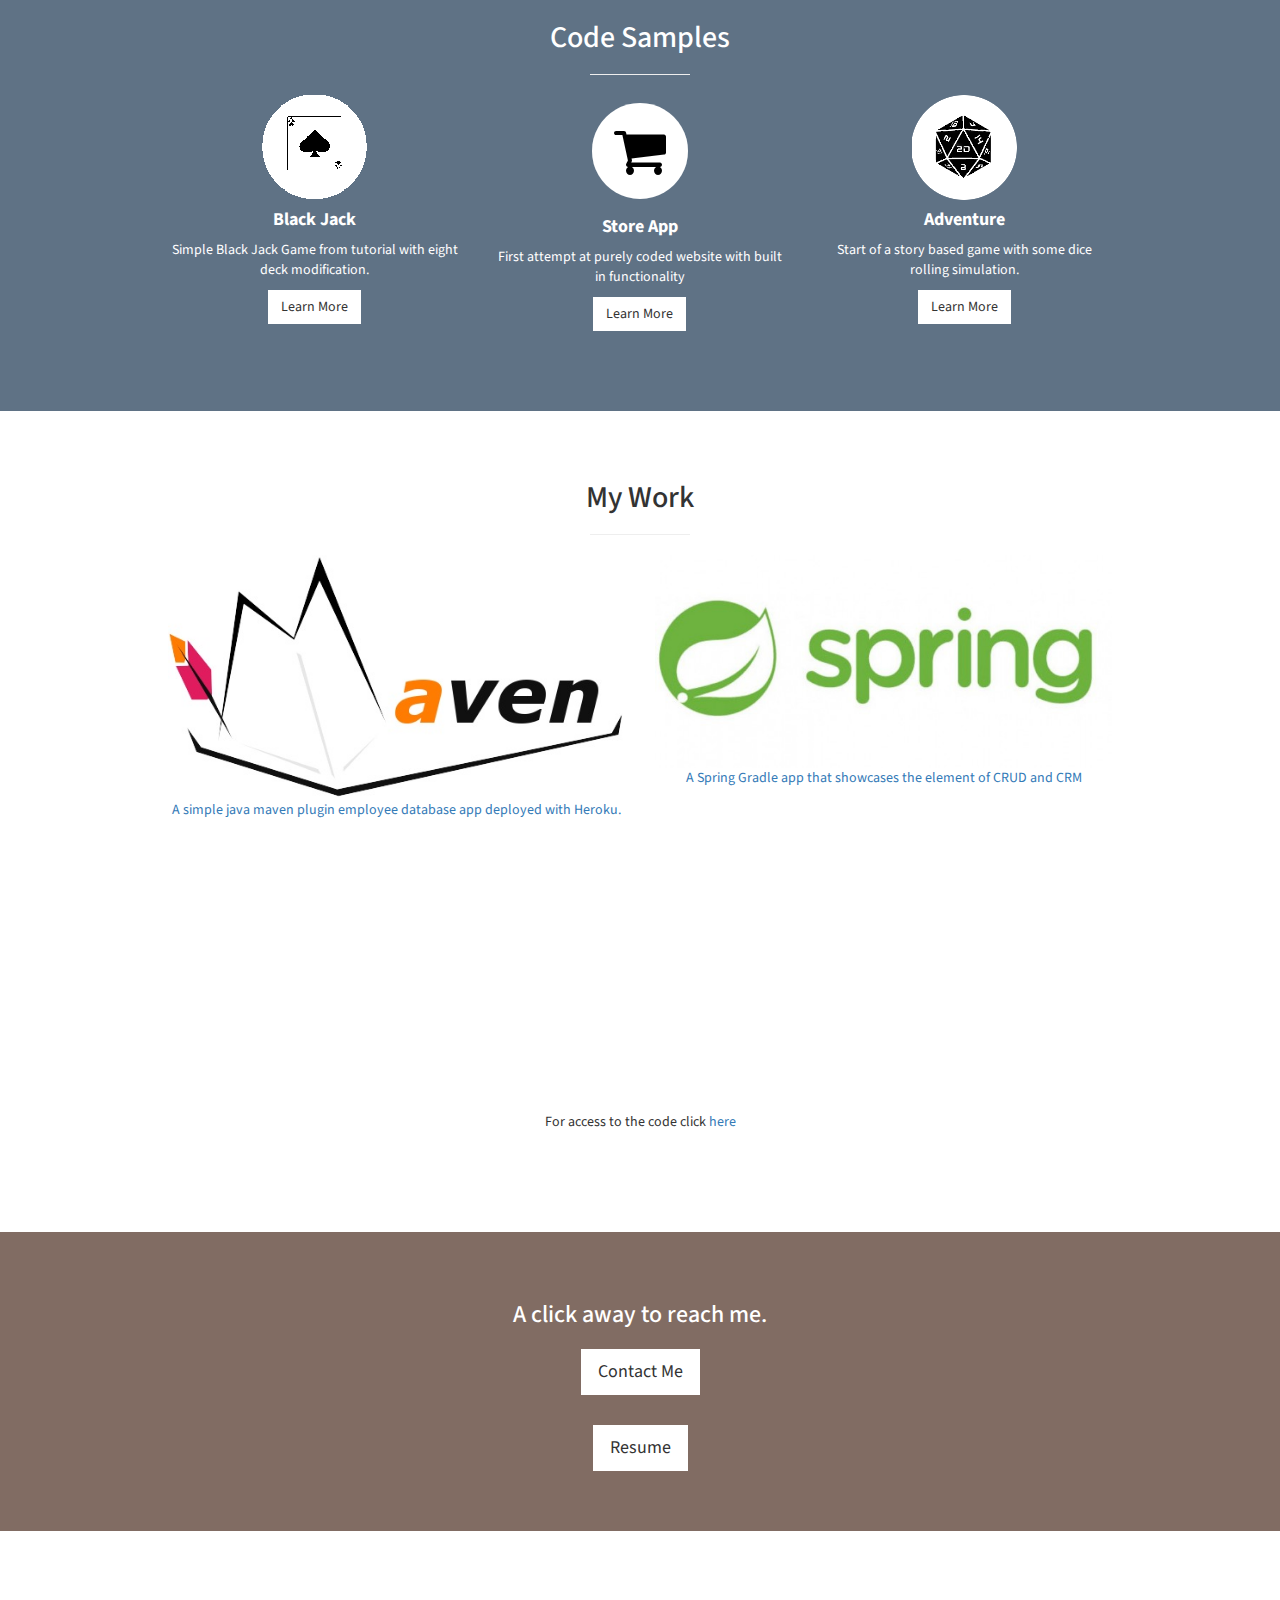
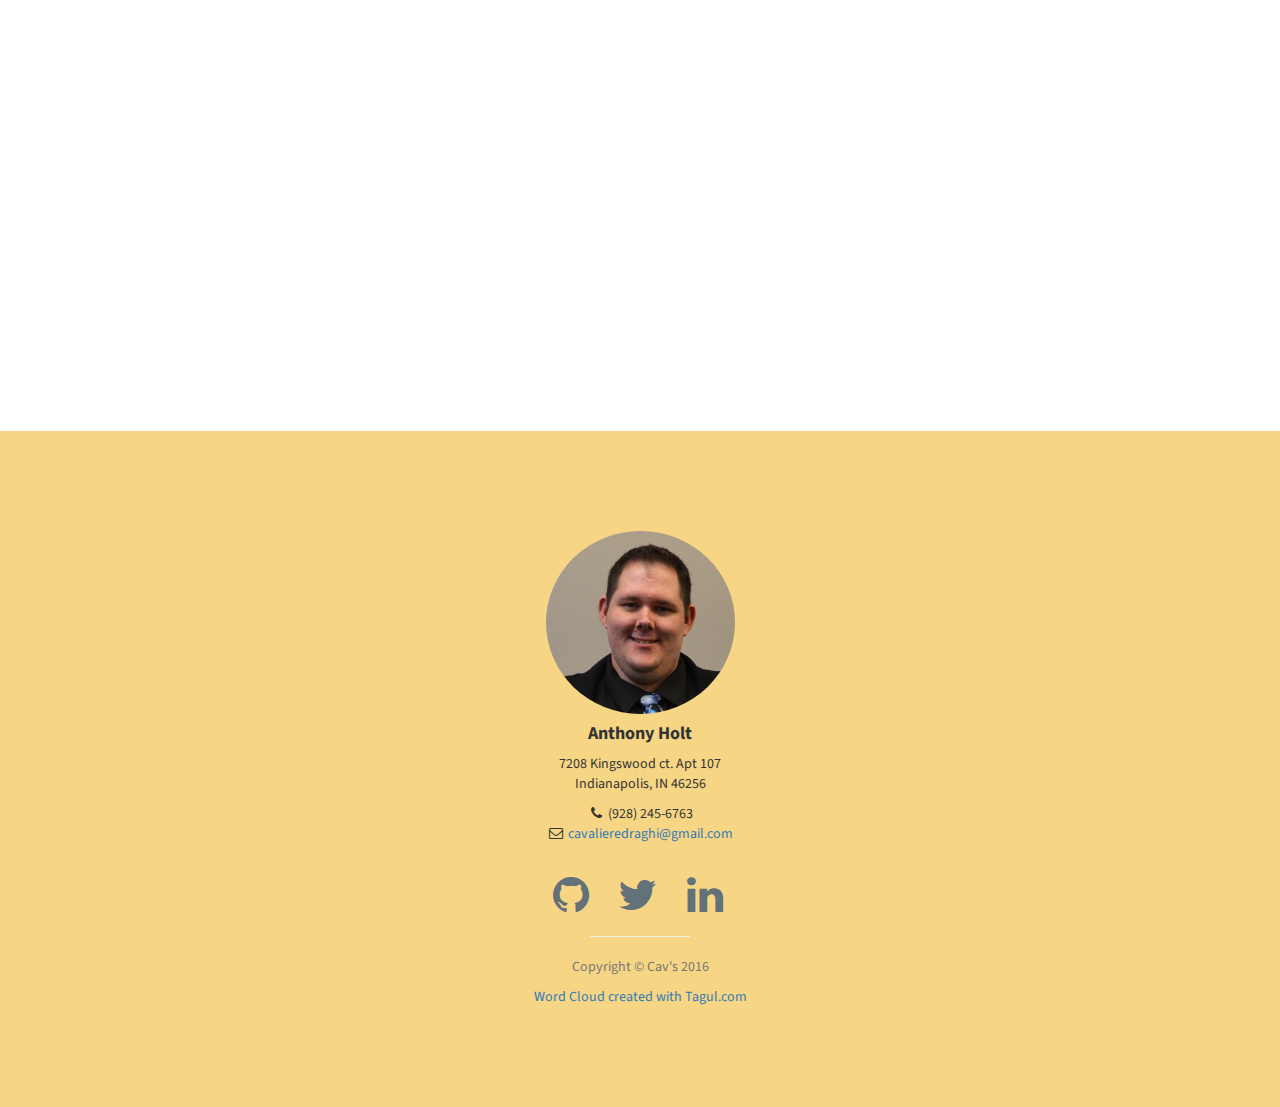
==== commit 02ad527c: "fixing the word cloud image" ====
--- a/index.html
+++ b/index.html
@@ -1,7 +1,7 @@
 <!DOCTYPE html>
 <html lang="en">
-
 <head>
+    
     <style>
 .parallax { 
     /* The image used */
@@ -88,7 +88,9 @@
         <div class="container">
             <div class="row">
                 <div class="col-lg-12 text-center" >
-                   <script src="https://cdn.tagul.com/embed/w0e3c5f4njfo"></script>
+                <a href="https://drive.google.com/file/d/1XRrxxIriGsSRzQ3XEebktuL0cFszH2BV/view" target="Blank"><img src="img/porfolio.png"></a>
+                   <!--  old word cloud code -->
+                   <!-- <script src="https://cdn.tagul.com/embed/w0e3c5f4njfo"></script>-->
                 </div>
             </div>
             <!-- /.row -->
